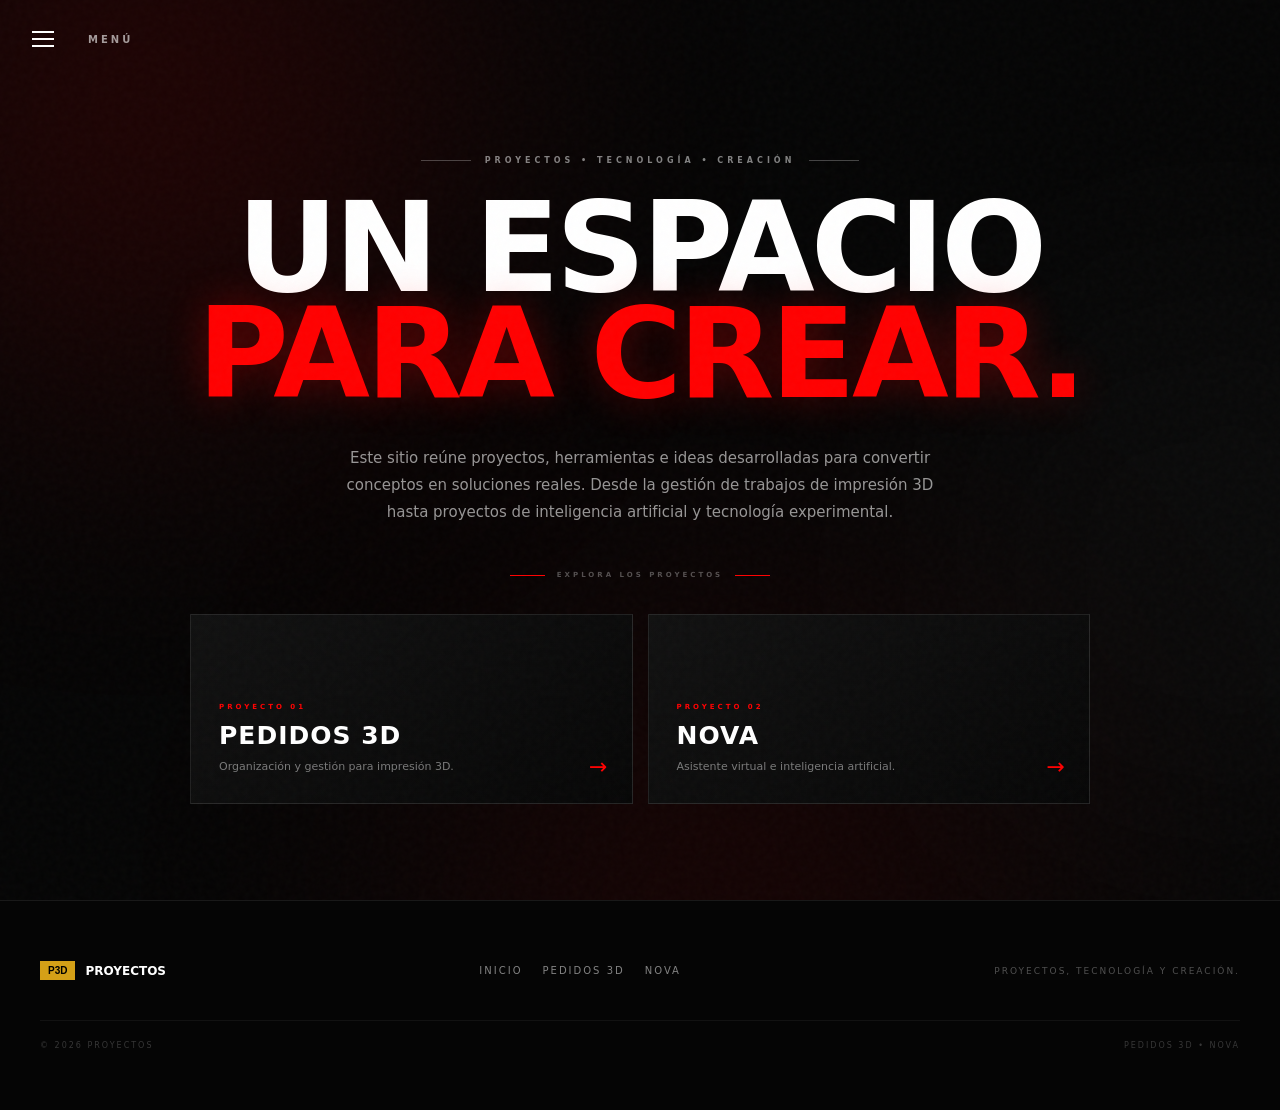
==== index2 - copia.html @ 9819e6e0 "Add files via upload" ====
<!DOCTYPE html>
<html lang="es">
<head>
  <meta charset="UTF-8">
  <meta name="viewport" content="width=device-width, initial-scale=1.0">

  <meta
    name="description"
    content="Un espacio dedicado a proyectos, herramientas y tecnología: Pedidos 3D y NOVA."
  >

  <meta name="theme-color" content="#080808">

  <title>PROYECTOS — Pedidos 3D &amp; NOVA</title>

  <link rel="stylesheet" href="./style.css?v=5">
  <link rel="icon" type="image/png" href="logo.png?v=2">
</head>

<body>

  <!-- =========================================================
       TEXTURA GENERAL
       ========================================================= -->

  <div class="noise" aria-hidden="true"></div>


  <!-- =========================================================
       NAVBAR / MENÚ GENERAL
       ========================================================= -->

  <header class="navbar">

    <button
      class="menu-toggle"
      id="menuToggle"
      type="button"
      aria-label="Abrir menú"
      aria-expanded="false"
      aria-controls="siteMenu"
    >
      <span></span>
      <span></span>
      <span></span>
    </button>

    <div class="menu-label" aria-hidden="true">
      MENÚ
    </div>


    <nav id="siteMenu" class="site-menu">

      <div class="menu-header">
        <span class="menu-kicker">
          NAVEGACIÓN
        </span>

        <span class="menu-title">
          MENÚ
        </span>
      </div>


      <div class="menu-links">

        <a
          href="#inicio"
          data-section="inicio"
          class="menu-link active"
        >
          <span class="menu-number">01</span>
          <span>INICIO</span>
        </a>


        <a
          href="#pedidos3d"
          data-section="pedidos3d"
          class="menu-link"
        >
          <span class="menu-number">02</span>
          <span>PEDIDOS 3D</span>
        </a>


        <a
          href="#nova"
          data-section="nova"
          class="menu-link"
        >
          <span class="menu-number">03</span>
          <span>NOVA</span>
        </a>

      </div>


      <div class="menu-footer">
        <span>
          PROYECTOS • TECNOLOGÍA • CREACIÓN
        </span>

        <span>
          2026
        </span>
      </div>

    </nav>

  </header>


  <!-- =========================================================
       CONTENIDO PRINCIPAL
       ========================================================= -->

  <main id="mainContent">


    <!-- =======================================================
         VISTA 01 — INICIO
         ======================================================= -->

    <section
      id="inicio"
      class="site-view home-view active-view"
      data-view="inicio"
    >

      <div
        class="home-light home-light-red"
        aria-hidden="true"
      ></div>

      <div
        class="home-light home-light-white"
        aria-hidden="true"
      ></div>

      <div
        class="home-light home-light-red-secondary"
        aria-hidden="true"
      ></div>


      <div class="home-container">

        <div class="home-eyebrow">

          <span class="home-line"></span>

          <span>
            PROYECTOS • TECNOLOGÍA • CREACIÓN
          </span>

          <span class="home-line"></span>

        </div>


        <h1 class="home-title">

          <span>
            UN ESPACIO
          </span>

          <span class="home-title-accent">
            PARA CREAR.
          </span>

        </h1>


        <p class="home-description">
          Este sitio reúne proyectos, herramientas e ideas
          desarrolladas para convertir conceptos en soluciones reales.
          Desde la gestión de trabajos de impresión 3D hasta proyectos
          de inteligencia artificial y tecnología experimental.
        </p>


        <div class="home-scroll-indicator">

          <span class="home-scroll-line"></span>

          <span>
            EXPLORA LOS PROYECTOS
          </span>

          <span class="home-scroll-line"></span>

        </div>


        <div class="welcome-projects">


          <!-- PEDIDOS 3D -->

          <a
            href="#pedidos3d"
            class="welcome-project-card"
            data-section="pedidos3d"
          >

            <div class="welcome-card-content">

              <span class="welcome-card-label">
                PROYECTO 01
              </span>

              <h2>
                PEDIDOS 3D
              </h2>

              <p>
                Organización y gestión para impresión 3D.
              </p>

            </div>

            <div class="welcome-card-arrow">
              →
            </div>

          </a>


          <!-- NOVA -->

          <a
            href="#nova"
            class="welcome-project-card"
            data-section="nova"
          >

            <div class="welcome-card-content">

              <span class="welcome-card-label">
                PROYECTO 02
              </span>

              <h2>
                NOVA
              </h2>

              <p>
                Asistente virtual e inteligencia artificial.
              </p>

            </div>

            <div class="welcome-card-arrow">
              →
            </div>

          </a>


        </div>

      </div>

    </section>



    <!-- =======================================================
         VISTA 02 — PEDIDOS 3D
         ======================================================= -->

    <section
      id="pedidos3d"
      class="site-view pedidos-view"
      data-view="pedidos3d"
    >


      <!-- NAVEGACIÓN LOCAL -->

      <div class="p3d-local-nav">

        <a
          href="#inicio"
          data-section="inicio"
          class="p3d-local-logo"
        >

          <div class="p3d-badge">
            P3D
          </div>

          <span>
            PEDIDOS 3D
          </span>

        </a>


        <nav class="p3d-local-links">

          <a href="#pedidos-inicio">
            INICIO
          </a>

          <a href="#pedidos-nosotros">
            SOBRE NOSOTROS
          </a>

          <a href="#pedidos-caracteristicas">
            CARACTERÍSTICAS
          </a>

          <a href="#pedidos-descarga">
            DESCARGA
          </a>

        </nav>


        <a
          href="#pedidos-descarga"
          class="p3d-local-download"
        >
          DESCARGAR
        </a>

      </div>



      <!-- =====================================================
           HERO PEDIDOS 3D
           ===================================================== -->

      <section
        class="hero pedidos-hero"
        id="pedidos-inicio"
      >

        <div class="hero-content">

          <div class="vintage-label">
            ✦ GESTIÓN • IMPRESIÓN 3D • 2026 ✦
          </div>


          <h1>

            <span>
              ORGANIZA.
            </span>

            <strong>
              PEDIDOS 3D
            </strong>

            <span>
              CONTROLA. CRECE.
            </span>

          </h1>


          <div class="divider">
            <span></span>
            ◆
            <span></span>
          </div>


          <p class="hero-subtitle">
            La herramienta creada para ayudar a negocios de impresión 3D
            a organizar sus pedidos, controlar sus trabajos y mejorar
            su eficiencia.
          </p>


          <div class="hero-buttons">

            <a
              href="#pedidos-descarga"
              class="download-btn"
            >

              <span class="download-icon">
                ↓
              </span>

              <span>
                <small>
                  SOFTWARE PARA IMPRESIÓN 3D
                </small>

                DESCARGA AQUÍ
              </span>

            </a>


            <a
              href="#pedidos-caracteristicas"
              class="secondary-btn"
            >
              CONOCER LA APP
            </a>

          </div>


          <div class="platform">
            DISPONIBLE PARA PC WINDOWS Y ANDROID
          </div>

        </div>


        <div class="hero-decoration">

          <div class="retro-card">

            <div class="card-top">
              EST. 2026
            </div>

            <div class="card-p3d">
              P3D
            </div>

            <div class="card-title">
              PEDIDOS<br>
              3D
            </div>

            <div class="card-bottom">
              ORGANIZE YOUR WORK
            </div>

          </div>

        </div>

      </section>


      <div class="ornament">
        <span></span>
        <div>✦</div>
        <span></span>
      </div>



      <!-- =====================================================
           SOBRE NOSOTROS
           ===================================================== -->

      <section
        class="about section"
        id="pedidos-nosotros"
      >

        <div class="section-heading">

          <span class="section-number">
            01
          </span>

          <div>

            <p class="eyebrow">
              SOBRE NOSOTROS
            </p>

            <h2>
              LA HERRAMIENTA QUE TU TRABAJO NECESITA
            </h2>

          </div>

        </div>


        <div class="about-grid">

          <div class="about-text">

            <p>
              Pedidos 3D nació para resolver un problema común
              en el sector de la fabricación aditiva: la falta
              de una herramienta sencilla, directa y enfocada
              en la gestión real de pedidos.
            </p>

            <p>
              Nuestra aplicación permite organizar tus pedidos
              en un solo lugar, ayudándote a mantener una visión
              clara de lo que tienes pendiente, lo que está en
              producción y lo que ya está listo.
            </p>


            <div class="quote">

              <span>
                “
              </span>

              TU NEGOCIO.<br>
              TU PRODUCCIÓN.<br>
              TU CONTROL.

            </div>

          </div>


          <div class="about-stamp">

            <div class="stamp-inner">

              <span>
                DISEÑADO PARA
              </span>

              <strong>
                P3D
              </strong>

              <small>
                IMPRESIÓN 3D
              </small>

              <span>
                2026
              </span>

            </div>

          </div>

        </div>

      </section>



      <!-- =====================================================
           CARACTERÍSTICAS
           ===================================================== -->

      <section
        class="features section"
        id="pedidos-caracteristicas"
      >

        <div class="section-heading centered">

          <span class="section-number">
            02
          </span>

          <div>

            <p class="eyebrow">
              TODO EN UN SOLO LUGAR
            </p>

            <h2>
              CARACTERÍSTICAS PRINCIPALES
            </h2>

          </div>

        </div>


        <div class="features-grid">


          <article class="feature-card">

            <div class="feature-number">
              01
            </div>

            <div class="feature-icon">
              📋
            </div>

            <h3>
              GESTIÓN DE PEDIDOS
            </h3>

            <p>
              Registra y organiza tus pedidos de impresión 3D
              para mantener toda la información importante
              en un solo lugar.
            </p>

          </article>


          <article class="feature-card featured">

            <div class="feature-number">
              02
            </div>

            <div class="feature-icon">
              ◆
            </div>

            <h3>
              CONTROL DE PRODUCCIÓN
            </h3>

            <p>
              Visualiza fácilmente qué pedidos están pendientes,
              en producción o listos para entregar.
            </p>

          </article>


          <article class="feature-card">

            <div class="feature-number">
              03
            </div>

            <div class="feature-icon">
              🧵
            </div>

            <h3>
              GESTIÓN DE MATERIALES
            </h3>

            <p>
              Registra materiales como PLA, PETG y ASA,
              además del color utilizado en cada pedido.
            </p>

          </article>


          <article class="feature-card">

            <div class="feature-number">
              04
            </div>

            <div class="feature-icon">
              $
            </div>

            <h3>
              CONTROL DE PRECIOS
            </h3>

            <p>
              Lleva un mejor control del valor de tus trabajos
              y de la información económica asociada a ellos.
            </p>

          </article>


          <article class="feature-card">

            <div class="feature-number">
              05
            </div>

            <div class="feature-icon">
              ⚙
            </div>

            <h3>
              CALCULADORA 3D
            </h3>

            <p>
              Calcula costes de impresión considerando materiales,
              tiempo, electricidad, desgaste y otros factores.
            </p>

          </article>


          <article class="feature-card">

            <div class="feature-number">
              06
            </div>

            <div class="feature-icon">
              📱
            </div>

            <h3>
              MULTIPLATAFORMA
            </h3>

            <p>
              Utiliza Pedidos 3D en tu ordenador o dispositivo
              móvil según las necesidades de tu taller.
            </p>

          </article>


        </div>

      </section>



      <!-- =====================================================
           DESCARGA
           ===================================================== -->

      <section
        class="download-section section"
        id="pedidos-descarga"
      >

        <div class="download-content">

          <div class="download-badge">
            ✦ DESCARGA ✦
          </div>

          <p class="eyebrow">
            OBTÉN LA APLICACIÓN
          </p>

          <h2>
            LISTO PARA ORGANIZAR
            <span>NUESTRA APP?</span>
          </h2>


          <div class="divider">
            <span></span>
            ◆
            <span></span>
          </div>


          <p class="download-description">
            Descargar Pedidos 3D es sencillo. Nuestra aplicación
            se distribuye mediante GitHub Releases, donde encontrarás
            las versiones disponibles.
          </p>


          <div class="download-steps">


            <div class="download-step">

              <div class="step-number">
                01
              </div>

              <div>

                <h3>
                  REVISA LOS REQUISITOS
                </h3>

                <p>
                  Asegúrate de contar con Windows 10/11
                  o Android 8.0+.
                </p>

              </div>

            </div>


            <div class="download-step">

              <div class="step-number">
                02
              </div>

              <div>

                <h3>
                  VE A GITHUB RELEASES
                </h3>

                <p>
                  Serás dirigido a la página oficial de versiones
                  de Pedidos 3D.
                </p>

              </div>

            </div>


            <div class="download-step">

              <div class="step-number">
                03
              </div>

              <div>

                <h3>
                  DESCARGA LA VERSIÓN
                </h3>

                <p>
                  Selecciona el archivo correspondiente
                  y comienza a utilizar Pedidos 3D.
                </p>

              </div>

            </div>


          </div>


          <a
            href="URL_GITHUB_RELEASES"
            class="big-download"
            target="_blank"
            rel="noopener noreferrer"
          >
            <span>↓</span>
            DESCARGAR PEDIDOS 3D
          </a>


          <div class="download-note">
            <span>✓</span>
            VERSIÓN MÁS RECIENTE DISPONIBLE EN GITHUB
          </div>


          <div
            class="platform-download-area"
            id="descarga"
          >

            <div class="platform-download-heading">

              <p class="eyebrow">
                DESCARGA DIRECTA
              </p>

              <h3>
                ELIGE TU PLATAFORMA
              </h3>

              <p>
                Descarga directamente la versión correspondiente
                a tu dispositivo.
              </p>

            </div>


            <div class="download-platforms">


              <!-- WINDOWS -->

              <article
                class="download-card recommended"
                id="card-windows"
                data-platform="windows"
              >

                <div class="recommended-badge">
                  RECOMENDADO
                </div>

                <div class="platform-icon">
                  PC
                </div>

                <h3>
                  PC WINDOWS
                </h3>

                <p class="platform-version">
                  Windows 10 / 11
                </p>

                <p class="platform-size">
                  64 bits
                </p>

                <a
                  href="https://github.com/HagChief13/Pedidos-3D/releases/download/v1.0pc/Pedidos.3D.Setup.exe"
                  class="download-platform-btn"
                  data-download="Windows"
                  download
                >
                  DESCARGAR PARA PC
                </a>

              </article>


              <!-- ANDROID -->

              <article
                class="download-card"
                id="card-android"
                data-platform="android"
              >

                <div class="recommended-badge">
                  ANDROID
                </div>

                <div class="platform-icon">
                  APK
                </div>

                <h3>
                  ANDROID
                </h3>

                <p class="platform-version">
                  Android 8.0+
                </p>

                <p class="platform-size">
                  APK
                </p>

                <a
                  href="https://github.com/HagChief13/Pedidos-3D/releases/download/v1.0pc/app-debug.apk"
                  class="download-platform-btn"
                  data-download="Android"
                  download
                >
                  DESCARGAR APK
                </a>

              </article>


            </div>


            <p class="download-help">
              ¿Problemas con la descarga?
              <span>Contáctanos</span>
            </p>


            <footer class="footer-min">

              <p>
                © 2026 NOVA - Todos los derechos reservados
              </p>

              <p>
                Desarrollado por [tu nombre] |
                Pedidos 3D &amp; NOVA
              </p>

            </footer>

          </div>

        </div>

      </section>

    </section>



    <!-- =======================================================
         VISTA 03 — NOVA
         ======================================================= -->

    <section
      id="nova"
      class="site-view nova-view"
      data-view="nova"
    >


      <!-- LUCES AMBIENTALES -->

      <div
        class="nova-light nova-light-red"
        aria-hidden="true"
      ></div>

      <div
        class="nova-light nova-light-white"
        aria-hidden="true"
      ></div>


      <div class="nova-container">


        <!-- ===================================================
             CABECERA NOVA
             =================================================== -->

        <div class="nova-eyebrow">

          <span>
            PROYECTO 03
          </span>

          <span class="nova-status">
            EN DESARROLLO
          </span>

        </div>


        <!-- ===================================================
             PRESENTACIÓN SUPERIOR
             =================================================== -->

        <div class="nova-content">


          <!-- LOGO -->

          <div class="nova-logo-area">

            <div class="nova-symbol">
              N
            </div>

          </div>


          <!-- TEXTO -->

          <div class="nova-text">

            <span class="eyebrow">
              ASISTENTE VIRTUAL
            </span>


            <h1>
              NOVA
            </h1>


            <h2>
              UNA NUEVA FORMA<br>
              DE INTERACTUAR.
            </h2>


            <p>
              NOVA es un proyecto de asistente virtual en desarrollo,
              creado para combinar inteligencia artificial, voz,
              visión y una interfaz propia.
            </p>


            <p>
              La idea es construir un sistema capaz de comprender
              el entorno, interactuar mediante voz, recordar
              información y convertirse en una herramienta personal.
            </p>


            <!-- CARACTERÍSTICAS SUPERIORES -->

            <div class="nova-features">


              <div class="nova-feature">

                <span>
                  01
                </span>

                <strong>
                  VOZ Y VISIÓN
                </strong>

              </div>


              <div class="nova-feature">

                <span>
                  02
                </span>

                <strong>
                  INTEGRACIÓN
                </strong>

              </div>


              <div class="nova-feature">

                <span>
                  03
                </span>

                <strong>
                  MEMORIA
                </strong>

              </div>


              <div class="nova-feature">

                <span>
                  04
                </span>

                <strong>
                  CONTROL
                </strong>

              </div>


            </div>


            <div class="nova-coming-soon">

              ESTADO DE DESARROLLO:

              <strong>
                PRÓXIMAMENTE
              </strong>

            </div>

          </div>

        </div>



        <!-- ===================================================
             TRANSICIÓN HACIA EL SUBSUELO
             =================================================== -->

        <div class="nova-descent">

          <div class="nova-descent-line"></div>

          <span>
            DESCENDIENDO AL NÚCLEO
          </span>

          <div class="nova-descent-line"></div>

        </div>



        <!-- ===================================================
             RECORRIDO DE DESARROLLO
             =================================================== -->
             <div class="nova-journey-intro">
    <span class="nova-journey-line"></span>

  

    <span class="nova-journey-line"></span>
</div>

        <section class="nova-roadmap">


          <!-- CABECERA DEL RECORRIDO -->

          <div class="nova-roadmap-header">


            <div>

              <span class="nova-roadmap-kicker">
                NOVA DEVELOPMENT PATH
              </span>

              <h3>
                EL CAMINO DE NOVA
              </h3>

              <p>
                Cada módulo representa una parte del sistema.
                Los componentes activos muestran el estado
                actual del desarrollo.
              </p>

            </div>


            <!-- PROGRESO -->

            <div class="nova-roadmap-progress">

              <span>
                PROGRESO
              </span>

              <strong>
                <b>03</b> / 09
              </strong>

              <div class="nova-progress-track">

                <div
                  class="nova-progress-fill"
                  style="width: 33.333%;"
                ></div>

              </div>

            </div>

          </div>



          <!-- =================================================
               MINA / TÚNEL
               ================================================= -->

          <div class="nova-mine">


            <!-- TÚNEL -->

            <div class="nova-tunnel-glow"></div>

            <div class="nova-tunnel-core"></div>



            <!-- =================================================
                 MINERALES
                 ================================================= -->

            <span
              class="nova-crystal crystal-1"
              aria-hidden="true"
            ></span>

            <span
              class="nova-crystal crystal-2"
              aria-hidden="true"
            ></span>

            <span
              class="nova-crystal crystal-3"
              aria-hidden="true"
            ></span>

            <span
              class="nova-crystal crystal-4"
              aria-hidden="true"
            ></span>

            <span
              class="nova-crystal crystal-5"
              aria-hidden="true"
            ></span>

            <span
              class="nova-crystal crystal-6"
              aria-hidden="true"
            ></span>

            <span
              class="nova-crystal crystal-7"
              aria-hidden="true"
            ></span>

            <span
              class="nova-crystal crystal-8"
              aria-hidden="true"
            ></span>



            <!-- ROCAS -->

            <span
              class="nova-rock rock-1"
              aria-hidden="true"
            ></span>

            <span
              class="nova-rock rock-2"
              aria-hidden="true"
            ></span>

            <span
              class="nova-rock rock-3"
              aria-hidden="true"
            ></span>

            <span
              class="nova-rock rock-4"
              aria-hidden="true"
            ></span>



            <!-- =================================================
                 01 — VOZ
                 ================================================= -->

            <article class="nova-roadmap-item ready right">

              <div class="nova-roadmap-card">

                <div class="nova-roadmap-number">
                  01
                </div>


                <div class="nova-roadmap-info">

                  <span class="nova-roadmap-status ready-status">
                    ● LISTO
                  </span>

                  <h4>
                    VOZ
                  </h4>

                  <p>
                    Sistema de interacción mediante voz para
                    recibir instrucciones y responder de forma natural.
                  </p>

                </div>

              </div>


              <div class="nova-node">
                <span></span>
              </div>

            </article>



            <!-- =================================================
                 02 — VISIÓN
                 ================================================= -->

            <article class="nova-roadmap-item ready left">

              <div class="nova-roadmap-card">

                <div class="nova-roadmap-number">
                  02
                </div>


                <div class="nova-roadmap-info">

                  <span class="nova-roadmap-status ready-status">
                    ● LISTO
                  </span>

                  <h4>
                    VISIÓN
                  </h4>

                  <p>
                    Uso de cámara para observar el entorno,
                    identificar objetos y obtener información
                    sobre lo que NOVA está viendo.
                  </p>

                </div>

              </div>


              <div class="nova-node">
                <span></span>
              </div>

            </article>



            <!-- =================================================
                 03 — BÚSQUEDA WEB
                 ================================================= -->

            <article class="nova-roadmap-item ready right">

              <div class="nova-roadmap-card">

                <div class="nova-roadmap-number">
                  03
                </div>


                <div class="nova-roadmap-info">

                  <span class="nova-roadmap-status ready-status">
                    ● LISTO
                  </span>

                  <h4>
                    BÚSQUEDA WEB
                  </h4>

                  <p>
                    Capacidad de consultar información actualizada
                    mediante búsqueda web y utilizarla como contexto.
                  </p>

                </div>

              </div>


              <div class="nova-node">
                <span></span>
              </div>

            </article>



            <!-- =================================================
                 04 — MEMORIA
                 ================================================= -->

            <article class="nova-roadmap-item locked left">

              <div class="nova-roadmap-card">

                <div class="nova-roadmap-number">
                  04
                </div>


                <div class="nova-roadmap-info">

                  <span class="nova-roadmap-status locked-status">
                    ● ?
                  </span>

                  <h4>
                    MEMORIA
                  </h4>

                  <p>
                    Sistema para conservar información, contexto
                    y datos relevantes entre diferentes interacciones.
                  </p>

                </div>

              </div>


              <div class="nova-node">
                <span></span>
              </div>

            </article>



            <!-- =================================================
                 05 — PERSONALIDAD
                 ================================================= -->

            <article class="nova-roadmap-item locked right">

              <div class="nova-roadmap-card">

                <div class="nova-roadmap-number">
                  05
                </div>


                <div class="nova-roadmap-info">

                  <span class="nova-roadmap-status locked-status">
                    ● ?
                  </span>

                  <h4>
                    PERSONALIDAD
                  </h4>

                  <p>
                    Definición del comportamiento, identidad y forma
                    de interacción característica de NOVA.
                  </p>

                </div>

              </div>


              <div class="nova-node">
                <span></span>
              </div>

            </article>



            <!-- =================================================
                 06 — CONTROL
                 ================================================= -->

            <article class="nova-roadmap-item locked left">

              <div class="nova-roadmap-card">

                <div class="nova-roadmap-number">
                  06
                </div>


                <div class="nova-roadmap-info">

                  <span class="nova-roadmap-status locked-status">
                    ● ?
                  </span>

                  <h4>
                    CONTROL
                  </h4>

                  <p>
                    Capacidad futura para interactuar con aplicaciones,
                    dispositivos y diferentes funciones del ordenador.
                  </p>

                </div>

              </div>


              <div class="nova-node">
                <span></span>
              </div>

            </article>



            <!-- =================================================
                 07 — INTEGRACIÓN
                 ================================================= -->

            <article class="nova-roadmap-item locked right">

              <div class="nova-roadmap-card">

                <div class="nova-roadmap-number">
                  07
                </div>


                <div class="nova-roadmap-info">

                  <span class="nova-roadmap-status locked-status">
                    ● ?
                  </span>

                  <h4>
                    INTEGRACIÓN
                  </h4>

                  <p>
                    Integración de voz, visión, memoria y herramientas
                    dentro de un único sistema.
                  </p>

                </div>

              </div>


              <div class="nova-node">
                <span></span>
              </div>

            </article>



            <!-- =================================================
                 08 — INTERFAZ
                 ================================================= -->

            <article class="nova-roadmap-item locked left">

              <div class="nova-roadmap-card">

                <div class="nova-roadmap-number">
                  08
                </div>


                <div class="nova-roadmap-info">

                  <span class="nova-roadmap-status locked-status">
                    ● ?
                  </span>

                  <h4>
                    INTERFAZ
                  </h4>

                  <p>
                    Evolución de la interfaz visual para convertir
                    a NOVA en una experiencia más completa e interactiva.
                  </p>

                </div>

              </div>


              <div class="nova-node">
                <span></span>
              </div>

            </article>



            <!-- =================================================
                 09 — NOVA CORE
                 ================================================= -->

            <article class="nova-roadmap-item locked right final-node">

              <div class="nova-roadmap-card">

                <div class="nova-roadmap-number">
                  09
                </div>


                <div class="nova-roadmap-info">

                  <span class="nova-roadmap-status locked-status">
                    ● ?
                  </span>

                  <h4>
                    NOVA CORE
                  </h4>

                  <p>
                    El punto donde todas las capacidades convergen
                    para formar el sistema completo de NOVA.
                  </p>

                </div>

              </div>


              <div class="nova-node">
                <span></span>
              </div>

            </article>



            <!-- =================================================
                 NÚCLEO FINAL
                 ================================================= -->

            <div class="nova-core">

              <div class="nova-core-ring ring-1"></div>

              <div class="nova-core-ring ring-2"></div>

              <div class="nova-core-ring ring-3"></div>


              <div class="nova-core-center">
                N
              </div>


              <span class="nova-core-label">
                NOVA CORE
              </span>

            </div>


          </div>



          <!-- =================================================
               PIE DEL RECORRIDO
               ================================================= -->

          <div class="nova-roadmap-footer">

            <span>
              03 DE 09 SISTEMAS ACTIVOS
            </span>

            <span>
              SISTEMA EN DESARROLLO
            </span>

          </div>


        </section>

      </div>

    </section>

  </main>



  <!-- =========================================================
       FOOTER PRINCIPAL
       ========================================================= -->

  <footer class="site-footer">

    <div class="footer-container">


      <div class="footer-brand">

        <div class="footer-logo">

          <span class="p3d-badge">
            P3D
          </span>

          <span>
            PROYECTOS
          </span>

        </div>


        <nav class="footer-nav">

          <a
            href="#inicio"
            data-section="inicio"
          >
            INICIO
          </a>

          <a
            href="#pedidos3d"
            data-section="pedidos3d"
          >
            PEDIDOS 3D
          </a>

          <a
            href="#nova"
            data-section="nova"
          >
            NOVA
          </a>

        </nav>


        <div class="footer-description">
          PROYECTOS, TECNOLOGÍA Y CREACIÓN.
        </div>

      </div>


      <div class="footer-bottom">

        <span>
          © 2026 PROYECTOS
        </span>

        <span>
          PEDIDOS 3D • NOVA
        </span>

      </div>


    </div>

  </footer>



  <!-- =========================================================
       JAVASCRIPT GENERAL
       ========================================================= -->

  <script src="./script.js?v=3"></script>

</body>
</html>
---- style.css ----
/* =========================================================
   VARIABLES Y BASE
   ========================================================= */

:root {
  --site-red: #ff0000;
  --black: #0a0a0a;
  --black-card: #141414;
  --cream: #f4efe6;
  --yellow: #d4a017;
  --yellow-light: #e0b028;
  --brown: #4a3625;
  --brown-dark: #2a1f15;
  --max-width: 1200px;

  /* NOVA */
  --nova-red: #ff1010;
  --nova-red-dark: #780000;
  --nova-green: #00ff66;
  --nova-white: #f2f2f2;
  --nova-rock: #171717;
  --nova-rock-light: #242424;
  --nova-cave: #050505;
}

* {
  margin: 0;
  padding: 0;
  box-sizing: border-box;
}

html,
body {
  width: 100%;
  min-height: 100%;
  background: var(--black);
  color: #fff;
  font-family:
    system-ui,
    -apple-system,
    BlinkMacSystemFont,
    "Segoe UI",
    Roboto,
    sans-serif;
  overflow-x: hidden;
}

html {
  scroll-behavior: smooth;
}


/* =========================================================
   TEXTURA NOISE
   ========================================================= */

.noise {
  position: fixed;
  inset: 0;
  pointer-events: none;
  z-index: 9999;
  opacity: 0.055;

  background-image:
    url("data:image/svg+xml,%3Csvg viewBox='0 0 180 180' xmlns='http://www.w3.org/2000/svg'%3E%3Cfilter id='n'%3E%3CfeTurbulence type='fractalNoise' baseFrequency='.85' numOctaves='4' stitchTiles='stitch'/%3E%3C/filter%3E%3Crect width='100%25' height='100%25' filter='url(%23n)' opacity='.5'/%3E%3C/svg%3E");
}


/* =========================================================
   NAVBAR Y MENÚ HAMBURGUESA
   ========================================================= */

.navbar {
  position: fixed;
  top: 0;
  left: 0;

  width: 100%;
  height: 78px;

  display: flex;
  align-items: center;

  padding: 0 32px;

  z-index: 10000;
  pointer-events: none;

  transition:
    background 0.3s ease,
    border-color 0.3s ease;
}

.navbar.scrolled {
  background: rgba(5, 5, 5, 0.75);

  backdrop-filter: blur(12px);

  border-bottom:
    1px solid rgba(255, 255, 255, 0.06);
}

.menu-toggle {
  display: flex;
  flex-direction: column;
  justify-content: center;

  gap: 5px;

  width: 44px;
  height: 44px;

  background: transparent;
  border: none;

  cursor: pointer;
  pointer-events: auto;

  z-index: 10002;
}

.menu-toggle span {
  width: 22px;
  height: 2px;

  background: #fff;

  transition:
    transform 0.3s ease,
    opacity 0.3s ease;
}

.menu-toggle.menu-open span:nth-child(1) {
  transform:
    translateY(7px)
    rotate(45deg);
}

.menu-toggle.menu-open span:nth-child(2) {
  opacity: 0;
}

.menu-toggle.menu-open span:nth-child(3) {
  transform:
    translateY(-7px)
    rotate(-45deg);
}

.menu-label {
  margin-left: 12px;

  color: rgba(255, 255, 255, 0.6);

  font-size: 10px;
  font-weight: 800;

  letter-spacing: 3px;

  pointer-events: auto;
}

.site-menu {
  position: fixed;

  top: 0;
  left: 0;

  width: 380px;
  height: 100vh;

  background: #0d0d0d;

  border-right:
    1px solid rgba(255, 255, 255, 0.08);

  padding: 120px 40px 40px;

  display: flex;
  flex-direction: column;

  transform: translateX(-100%);

  visibility: hidden;
  opacity: 0;

  z-index: 10001;

  transition:
    transform 0.4s cubic-bezier(0.16, 1, 0.3, 1),
    opacity 0.3s ease,
    visibility 0.3s;
}

.site-menu.menu-open {
  transform: translateX(0);

  visibility: visible;
  opacity: 1;

  pointer-events: auto;
}

.menu-header {
  display: flex;
  flex-direction: column;

  gap: 8px;

  margin-bottom: 45px;
  padding-bottom: 25px;

  border-bottom:
    1px solid rgba(255, 255, 255, 0.1);
}

.menu-kicker {
  color: var(--site-red);

  font-size: 8px;
  font-weight: 900;

  letter-spacing: 3px;
}

.menu-title {
  color: #fff;

  font-size: 30px;
  font-weight: 900;

  letter-spacing: 2px;
}

.menu-links {
  display: flex;
  flex-direction: column;

  gap: 8px;
}

.menu-link {
  display: flex;
  align-items: center;

  gap: 18px;

  padding: 17px 14px;

  color: rgba(255, 255, 255, 0.55);

  text-decoration: none;

  font-size: 11px;
  font-weight: 900;

  letter-spacing: 2px;

  border-left:
    2px solid transparent;

  transition: all 0.2s ease;
}

.menu-link:hover,
.menu-link.active {
  color: #fff;

  background:
    rgba(255, 255, 255, 0.04);

  border-left-color:
    var(--site-red);

  padding-left: 20px;
}

.menu-number {
  color: var(--site-red);

  font-size: 8px;

  letter-spacing: 1px;
}

.menu-footer {
  margin-top: auto;

  padding-top: 25px;

  border-top:
    1px solid rgba(255, 255, 255, 0.08);

  display: flex;

  justify-content: space-between;

  color: rgba(255, 255, 255, 0.25);

  font-size: 7px;
  font-weight: bold;

  letter-spacing: 1.5px;
}


/* =========================================================
   VISTAS Y VISTA 01 — INICIO
   ========================================================= */

.site-view {
  display: none;

  min-height: 100vh;

  position: relative;
}

.site-view.active-view {
  display: block;
}

.home-view {
  background: #050505;

  overflow: hidden;
}

.home-light {
  position: absolute;

  width: 600px;
  height: 600px;

  border-radius: 50%;

  filter: blur(140px);

  pointer-events: none;
}

.home-light-red {
  top: -200px;
  left: -150px;

  background:
    rgba(255, 0, 0, 0.12);
}

.home-light-white {
  top: 30%;
  right: -250px;

  background:
    rgba(255, 255, 255, 0.03);
}

.home-light-red-secondary {
  bottom: -300px;
  right: 20%;

  background:
    rgba(255, 0, 0, 0.08);
}

.home-container {
  position: relative;

  z-index: 3;

  width: min(1180px, 90%);

  min-height: 100vh;

  margin: auto;

  padding: 150px 0 90px;

  display: flex;
  flex-direction: column;

  justify-content: center;
}

.home-eyebrow {
  display: flex;

  align-items: center;
  justify-content: center;

  gap: 14px;

  margin-bottom: 30px;

  color:
    rgba(255, 255, 255, 0.5);

  font-size: 8px;
  font-weight: 800;

  letter-spacing: 4px;
}

.home-line {
  width: 50px;
  height: 1px;

  background:
    rgba(255, 255, 255, 0.25);
}

.home-title {
  display: flex;
  flex-direction: column;

  margin: 0 auto;

  color: #fff;

  font-size:
    clamp(55px, 10vw, 125px);

  line-height: 0.85;

  letter-spacing: -4px;

  font-weight: 900;

  text-align: center;
}

.home-title-accent {
  color: var(--site-red);

  text-shadow:
    0 0 40px rgba(255, 0, 0, 0.3);
}

.home-description {
  max-width: 620px;

  margin: 38px auto 0;

  color:
    rgba(255, 255, 255, 0.58);

  font-size: 15px;

  line-height: 1.8;

  text-align: center;
}

.home-scroll-indicator {
  display: flex;

  align-items: center;
  justify-content: center;

  gap: 12px;

  margin: 45px 0 35px;

  color:
    rgba(255, 255, 255, 0.3);

  font-size: 7px;
  font-weight: bold;

  letter-spacing: 3px;
}

.home-scroll-line {
  width: 35px;
  height: 1px;

  background:
    var(--site-red);
}

.welcome-projects {
  width: min(900px, 100%);

  margin: 0 auto;

  display: grid;

  grid-template-columns:
    repeat(2, minmax(0, 1fr));

  gap: 15px;
}

.welcome-project-card {
  position: relative;

  min-height: 190px;

  padding: 28px;

  display: flex;

  align-items: flex-end;

  text-decoration: none;

  overflow: hidden;

  border:
    1px solid rgba(255, 255, 255, 0.1);

  background:
    linear-gradient(
      145deg,
      #111,
      #070707
    );

  transition:
    transform 0.3s ease,
    border-color 0.3s ease,
    box-shadow 0.3s ease;
}

.welcome-project-card:hover {
  transform: translateY(-4px);

  border-color:
    var(--site-red);

  box-shadow:
    0 10px 30px rgba(255, 0, 0, 0.15);
}

.welcome-card-label {
  color:
    var(--site-red);

  font-size: 7px;
  font-weight: bold;

  letter-spacing: 3px;
}

.welcome-card-content h2 {
  margin: 8px 0;

  color: #fff;

  font-size: 25px;

  letter-spacing: 1px;
}

.welcome-card-content p {
  max-width: 270px;

  color:
    rgba(255, 255, 255, 0.45);

  font-size: 11px;

  line-height: 1.6;
}

.welcome-card-arrow {
  position: absolute;

  right: 24px;
  bottom: 24px;

  color:
    var(--site-red);

  font-size: 22px;

  transition:
    transform 0.25s ease;
}

.welcome-project-card:hover .welcome-card-arrow {
  transform: translateX(5px);
}


/* =========================================================
   VISTA 02 — PEDIDOS 3D
   ========================================================= */

.pedidos-view {
  background:
    var(--black);

  color:
    var(--cream);

  font-family:
    Georgia,
    "Times New Roman",
    serif;
}

.p3d-local-nav {
  display: flex;

  align-items: center;
  justify-content: space-between;

  padding: 20px 40px;

  border-bottom:
    1px solid rgba(212, 160, 23, 0.2);

  background:
    rgba(10, 10, 10, 0.9);
}

.p3d-local-logo {
  display: flex;

  align-items: center;

  gap: 12px;

  text-decoration: none;

  color:
    var(--cream);
}

.p3d-badge {
  padding: 4px 8px;

  background:
    var(--yellow);

  color: #000;

  font-family:
    Arial,
    sans-serif;

  font-size: 10px;
  font-weight: 900;
}

.p3d-local-links {
  display: flex;

  gap: 25px;
}

.p3d-local-links a {
  color:
    var(--cream);

  text-decoration: none;

  font-family:
    Arial,
    sans-serif;

  font-size: 10px;

  letter-spacing: 2px;
}

.p3d-local-links a:hover {
  color:
    var(--yellow);
}

.p3d-local-download {
  padding: 10px 18px;

  border:
    1px solid var(--yellow);

  color:
    var(--yellow);

  text-decoration: none;

  font-family:
    Arial,
    sans-serif;

  font-size: 10px;
  font-weight: bold;

  letter-spacing: 2px;

  transition:
    all 0.2s ease;
}

.p3d-local-download:hover {
  background:
    var(--yellow);

  color: #000;
}

.pedidos-hero {
  padding: 120px 40px;

  display: grid;

  grid-template-columns:
    minmax(0, 1fr)
    300px;

  gap: 60px;

  align-items: center;

  max-width:
    var(--max-width);

  margin: 0 auto;
}

.vintage-label {
  display: inline-block;

  margin-bottom: 25px;

  padding: 8px 15px;

  border:
    1px solid rgba(214, 168, 47, 0.4);

  color:
    var(--yellow);

  font-family:
    Arial,
    sans-serif;

  font-size: 8px;
  font-weight: bold;

  letter-spacing: 3px;
}

.pedidos-hero h1 {
  display: flex;
  flex-direction: column;

  color:
    var(--cream);

  font-size:
    clamp(45px, 8vw, 92px);

  line-height: 0.95;

  letter-spacing: 2px;
}

.pedidos-hero h1 strong {
  color:
    var(--yellow);

  font-size: 0.78em;

  text-shadow:
    5px 5px 0 var(--brown-dark);
}

.divider {
  display: flex;

  align-items: center;

  gap: 15px;

  margin: 25px 0;

  color:
    var(--yellow);
}

.divider span {
  flex: 1;

  height: 1px;

  background:
    rgba(212, 160, 23, 0.3);
}

.hero-subtitle {
  max-width: 580px;

  color:
    #a8946e;

  font-size: 16px;

  line-height: 1.7;

  margin-bottom: 35px;
}

.hero-buttons {
  display: flex;

  gap: 15px;

  align-items: center;
}

.download-btn {
  display: flex;

  align-items: center;

  gap: 15px;

  padding: 16px 28px;

  background:
    var(--yellow);

  color: #000;

  text-decoration: none;

  transition:
    all 0.25s ease;
}

.download-btn:hover {
  background:
    var(--yellow-light);

  transform:
    translateY(-3px);
}

.download-icon {
  font-size: 24px;
}

.download-btn small {
  display: block;

  font-family:
    Arial,
    sans-serif;

  font-size: 7px;

  letter-spacing: 1.5px;
}

.download-btn span:last-child {
  font-family:
    Arial,
    sans-serif;

  font-size: 12px;

  font-weight: 900;
}

.secondary-btn {
  padding: 17px 24px;

  color:
    var(--cream);

  border:
    1px solid var(--brown);

  text-decoration: none;

  font-family:
    Arial,
    sans-serif;

  font-size: 9px;

  font-weight: bold;

  letter-spacing: 2px;

  transition:
    all 0.2s ease;
}

.secondary-btn:hover {
  border-color:
    var(--yellow);

  color:
    var(--yellow);
}

.platform {
  margin-top: 25px;

  color:
    #83765d;

  font-family:
    Arial,
    sans-serif;

  font-size: 9px;

  letter-spacing: 1.5px;
}

.retro-card {
  border:
    2px solid var(--yellow);

  padding: 30px;

  text-align: center;

  background:
    var(--black-card);

  box-shadow:
    10px 10px 0 var(--brown-dark);
}

.card-p3d {
  font-size: 40px;

  font-weight: 900;

  color:
    var(--yellow);

  margin: 15px 0;
}

.card-title {
  font-size: 20px;

  color:
    var(--cream);

  letter-spacing: 3px;
}

.ornament {
  display: flex;

  align-items: center;

  gap: 20px;

  max-width:
    var(--max-width);

  margin: 0 auto 60px;

  color:
    var(--yellow);
}

.ornament span {
  flex: 1;

  height: 1px;

  background:
    rgba(212, 160, 23, 0.3);
}


/* =========================================================
   SECCIONES COMUNES PEDIDOS 3D
   ========================================================= */

.section {
  max-width:
    var(--max-width);

  margin: 0 auto;

  padding: 100px 40px;
}

.section-heading {
  display: flex;

  gap: 25px;

  margin-bottom: 70px;
}

.section-heading.centered {
  justify-content: center;

  text-align: center;
}

.section-number {
  color:
    var(--yellow);

  font-family:
    Arial,
    sans-serif;

  font-size: 10px;

  letter-spacing: 2px;
}

.eyebrow {
  color:
    var(--yellow);

  font-family:
    Arial,
    sans-serif;

  font-size: 8px;

  font-weight: bold;

  letter-spacing: 3px;

  margin-bottom: 9px;
}

.section-heading h2 {
  color:
    var(--cream);

  font-size:
    clamp(30px, 5vw, 50px);

  letter-spacing: 2px;
}

.about-grid {
  display: grid;

  grid-template-columns:
    minmax(0, 1fr)
    300px;

  gap: 80px;

  align-items: center;
}

.about-text p {
  color:
    #a8946e;

  font-size: 15px;

  line-height: 1.8;

  margin-bottom: 20px;
}

.quote {
  margin-top: 30px;

  font-size: 22px;

  color:
    var(--yellow);

  line-height: 1.3;
}

.about-stamp {
  width: 250px;
  height: 250px;

  border:
    2px solid var(--yellow);

  border-radius: 50%;

  display: flex;

  align-items: center;
  justify-content: center;

  transform:
    rotate(-8deg);

  margin: auto;
}

.stamp-inner {
  width: 200px;
  height: 200px;

  border:
    1px solid var(--yellow);

  border-radius: 50%;

  display: flex;
  flex-direction: column;

  align-items: center;
  justify-content: center;

  color:
    var(--yellow);

  text-align: center;
}

.stamp-inner strong {
  font-size: 45px;

  font-family:
    Arial,
    sans-serif;

  margin: 4px 0;
}

.features-grid {
  display: grid;

  grid-template-columns:
    repeat(3, minmax(0, 1fr));

  gap: 20px;
}

.feature-card {
  padding: 30px;

  border:
    1px solid rgba(214, 168, 47, 0.18);

  background:
    var(--black-card);

  transition:
    all 0.25s ease;
}

.feature-card:hover {
  border-color:
    var(--yellow);

  transform:
    translateY(-5px);
}

.feature-card.featured {
  border-color:
    rgba(214, 168, 47, 0.45);

  background:
    linear-gradient(
      145deg,
      #292117,
      #1a1511
    );
}

.feature-number {
  color:
    #6f5d3f;

  font-family:
    Arial,
    sans-serif;

  font-size: 9px;
}

.feature-icon {
  font-size: 30px;

  color:
    var(--yellow);

  margin: 20px 0 15px;
}

.feature-card h3 {
  color:
    var(--cream);

  font-family:
    Arial,
    sans-serif;

  font-size: 11px;

  letter-spacing: 1.5px;

  margin-bottom: 12px;
}

.feature-card p {
  color:
    #a8946e;

  font-size: 13px;

  line-height: 1.7;
}


/* =========================================================
   DESCARGA
   ========================================================= */

.download-content {
  text-align: center;

  max-width: 900px;

  margin: 0 auto;
}

.download-badge {
  display: inline-block;

  padding: 8px 15px;

  border:
    1px solid var(--yellow);

  color:
    var(--yellow);

  font-family:
    Arial,
    sans-serif;

  font-size: 8px;

  font-weight: bold;

  letter-spacing: 3px;

  margin-bottom: 25px;
}

.download-content h2 {
  font-size:
    clamp(40px, 7vw, 70px);

  color: #fff;

  line-height: 0.95;
}

.download-content h2 span {
  display: block;

  color:
    var(--yellow);
}

.download-description {
  color:
    #999;

  font-size: 15px;

  line-height: 1.8;

  margin: 30px auto 45px;

  max-width: 650px;
}

.download-steps {
  display: grid;

  grid-template-columns:
    repeat(3, 1fr);

  gap: 16px;

  margin-bottom: 45px;

  text-align: left;
}

.download-step {
  padding: 25px;

  background:
    #1e1e1e;

  border:
    1px solid rgba(212, 160, 23, 0.35);

  border-radius: 12px;

  display: flex;

  gap: 15px;
}

.step-number {
  color:
    var(--yellow);

  font-family:
    Arial,
    sans-serif;

  font-size: 12px;

  font-weight: 900;
}

.download-step h3 {
  color: #fff;

  font-family:
    Arial,
    sans-serif;

  font-size: 10px;

  letter-spacing: 1.2px;

  margin-bottom: 8px;
}

.download-step p {
  color:
    #888;

  font-family:
    Arial,
    sans-serif;

  font-size: 12px;

  line-height: 1.6;
}

.big-download {
  display: inline-flex;

  align-items: center;

  gap: 14px;

  padding: 18px 32px;

  background:
    var(--yellow);

  color:
    #0a0a0a;

  text-decoration: none;

  font-family:
    Arial,
    sans-serif;

  font-size: 11px;

  font-weight: 900;

  letter-spacing: 1.5px;

  transition:
    all 0.25s ease;
}

.big-download:hover {
  background:
    #fff;

  transform:
    translateY(-3px);
}

.download-note {
  margin-top: 15px;

  color:
    #777;

  font-family:
    Arial,
    sans-serif;

  font-size: 10px;
}

.download-note span {
  color:
    var(--yellow);

  margin-right: 5px;
}

.platform-download-area {
  margin-top: 80px;

  padding-top: 60px;

  border-top:
    1px solid rgba(212, 160, 23, 0.18);

  scroll-margin-top: 80px;
}

.platform-download-heading h3 {
  color: #fff;

  font-family:
    Arial,
    sans-serif;

  font-size: 22px;

  margin: 10px 0;
}

.platform-download-heading p {
  color:
    #777;

  font-family:
    Arial,
    sans-serif;

  font-size: 12px;
}

.download-platforms {
  display: grid;

  grid-template-columns:
    repeat(2, minmax(0, 1fr));

  gap: 24px;

  max-width: 800px;

  margin: 40px auto 0;
}

.download-card {
  position: relative;

  padding: 40px 30px;

  background:
    #1e1e1e;

  border:
    1px solid var(--yellow);

  border-radius: 12px;

  display: flex;
  flex-direction: column;

  align-items: center;
}

.recommended-badge {
  position: absolute;

  top: -12px;

  background:
    var(--yellow);

  color:
    #0a0a0a;

  font-family:
    Arial,
    sans-serif;

  font-size: 8px;

  font-weight: 900;

  padding: 5px 14px;

  border-radius: 20px;
}

.platform-icon {
  font-size: 24px;

  color:
    var(--yellow);

  margin-bottom: 15px;

  font-family:
    Arial,
    sans-serif;

  font-weight: bold;
}

.download-card h3 {
  color: #fff;

  font-family:
    Arial,
    sans-serif;

  font-size: 18px;
}

.platform-version {
  color:
    #888;

  font-family:
    Arial,
    sans-serif;

  font-size: 12px;

  margin: 8px 0 4px;
}

.platform-size {
  color:
    #555;

  font-family:
    Arial,
    sans-serif;

  font-size: 10px;

  margin-bottom: 25px;
}

.download-platform-btn {
  padding: 12px 24px;

  background:
    var(--yellow);

  color:
    #0a0a0a;

  text-decoration: none;

  font-family:
    Arial,
    sans-serif;

  font-size: 10px;

  font-weight: 900;

  border-radius: 6px;

  transition:
    all 0.2s ease;
}

.download-platform-btn:hover {
  background:
    #fff;

  transform:
    translateY(-2px);
}

.download-help {
  margin-top: 30px;

  color:
    #777;

  font-family:
    Arial,
    sans-serif;

  font-size: 12px;
}

.download-help span {
  color:
    var(--yellow);

  text-decoration: underline;

  cursor: pointer;
}


/* =========================================================
   FOOTER MINIMALISTA
   ========================================================= */

.footer-min {
  text-align: center;

  color:
    #666;

  font-size:
    0.85rem;

  border-top:
    1px solid #1a1a1a;

  padding: 30px 20px;

  margin-top: 60px;
}

.footer-min p {
  margin: 4px 0;
}


/* =========================================================
   =========================================================
   VISTA 03 — NOVA
   =========================================================
   ========================================================= */

.nova-view {
  position: relative;

  background:
    radial-gradient(
      circle at 50% 8%,
      rgba(255, 0, 0, 0.07),
      transparent 28%
    ),
    radial-gradient(
      circle at 10% 60%,
      rgba(255, 0, 0, 0.025),
      transparent 30%
    ),
    #030303;

  color: #fff;

  overflow: hidden;
}


/* =========================================================
   LUCES NOVA
   ========================================================= */

.nova-light {
  position: absolute;

  width: 600px;
  height: 600px;

  border-radius: 50%;

  filter: blur(130px);

  pointer-events: none;

  z-index: 0;
}

.nova-light-red {
  top: -280px;
  right: -220px;

  background:
    rgba(255, 0, 0, 0.11);
}

.nova-light-white {
  bottom: -300px;
  left: -250px;

  background:
    rgba(255, 255, 255, 0.035);
}


/* =========================================================
   CONTENEDOR
   ========================================================= */

.nova-container {
  position: relative;

  z-index: 2;

  width: min(1180px, 90%);

  min-height: 100vh;

  margin: auto;

  padding: 130px 0 0;

  display: flex;

  flex-direction: column;
}


/* =========================================================
   CABECERA
   ========================================================= */

.nova-eyebrow {
  position: absolute;

  top: 105px;

  left: 0;
  right: 0;

  display: flex;

  justify-content: space-between;

  color:
    rgba(255, 255, 255, 0.38);

  font-size: 8px;

  font-weight: 900;

  letter-spacing: 3px;
}

.nova-status {
  color:
    var(--site-red);
}


/* =========================================================
   PRESENTACIÓN NOVA
   ========================================================= */

.nova-content {
  width: 100%;

  display: grid;

  grid-template-columns:
    280px
    minmax(0, 1fr);

  gap: 100px;

  align-items: center;

  padding-bottom: 90px;

  border-bottom:
    1px solid rgba(255, 255, 255, 0.07);
}

.nova-logo-area {
  display: flex;

  justify-content: center;
}

.nova-symbol {
  width: 220px;
  height: 220px;

  display: flex;

  align-items: center;
  justify-content: center;

  border:
    1px solid rgba(255, 0, 0, 0.55);

  color:
    var(--site-red);

  font-size: 130px;

  font-weight: 900;

  background:
    linear-gradient(
      145deg,
      rgba(255, 0, 0, 0.06),
      rgba(255, 255, 255, 0.01)
    );

  box-shadow:
    0 0 80px rgba(255, 0, 0, 0.12),
    inset 0 0 40px rgba(255, 0, 0, 0.025);
}

.nova-text .eyebrow {
  color:
    var(--site-red);
}

.nova-text h1 {
  font-size: 60px;

  font-weight: 900;

  letter-spacing: 2px;

  margin: 5px 0 15px;
}

.nova-text h2 {
  font-size: 24px;

  color:
    #ccc;

  line-height: 1.2;

  margin-bottom: 25px;
}

.nova-text p {
  color:
    rgba(255, 255, 255, 0.6);

  font-size: 14px;

  line-height: 1.8;

  margin-bottom: 15px;

  max-width: 600px;
}


/* =========================================================
   FEATURES
   ========================================================= */

.nova-features {
  display: grid;

  grid-template-columns:
    repeat(4, minmax(0, 1fr));

  gap: 12px;

  margin-top: 30px;
}

.nova-feature {
  padding: 18px;

  border:
    1px solid rgba(255, 255, 255, 0.08);

  background:
    rgba(255, 255, 255, 0.018);

  transition:
    border-color 0.25s ease,
    background 0.25s ease,
    transform 0.25s ease;
}

.nova-feature:hover {
  border-color:
    rgba(255, 0, 0, 0.4);

  background:
    rgba(255, 0, 0, 0.025);

  transform:
    translateY(-3px);
}

.nova-feature span {
  display: block;

  color:
    var(--site-red);

  font-size: 7px;

  letter-spacing: 2px;

  margin-bottom: 8px;
}

.nova-feature strong {
  font-size: 9px;

  letter-spacing: 1.5px;
}

.nova-coming-soon {
  display: flex;

  align-items: center;

  gap: 15px;

  margin-top: 35px;

  color:
    rgba(255, 255, 255, 0.3);

  font-size: 8px;

  font-weight: bold;

  letter-spacing: 2px;
}

.nova-coming-soon strong {
  padding: 8px 12px;

  border:
    1px solid var(--site-red);

  color:
    var(--site-red);
}


/* =========================================================
   DESCENDIENDO AL NÚCLEO
   SOLO ESTA SECCIÓN USA recorrido.png
   ========================================================= */

.nova-descent {
  position: relative;

  width: 100vw;

  margin-left:
    calc(50% - 50vw);

  min-height: 430px;

  padding: 90px 7vw;

  display: flex;

  align-items: center;
  justify-content: center;

  gap: 35px;

  overflow: hidden;

  isolation: isolate;

  border-top:
    1px solid rgba(255, 255, 255, 0.06);

  border-bottom:
    1px solid rgba(255, 0, 0, 0.18);

  /*
     IMPORTANTE:
     recorrido.png SOLO SE USA AQUÍ.
     La ruta es relativa al archivo CSS.
  */

  background-image:
    linear-gradient(
      180deg,
      rgba(0, 0, 0, 0.78) 0%,
      rgba(0, 0, 0, 0.32) 48%,
      rgba(0, 0, 0, 0.88) 100%
    ),
    url("./recorrido.png");

  background-position:
    center center;

  background-repeat:
    no-repeat;

  background-size:
    cover;

  box-shadow:
    inset 0 90px 100px rgba(0, 0, 0, 0.85),
    inset 0 -100px 120px rgba(0, 0, 0, 0.95);
}


/* Oscurecimiento lateral y luz roja */

.nova-descent::before {
  content: "";

  position: absolute;

  inset: 0;

  z-index: -1;

  pointer-events: none;

  background:
    radial-gradient(
      ellipse at 50% 50%,
      rgba(255, 0, 0, 0.18),
      transparent 34%
    ),
    linear-gradient(
      90deg,
      rgba(0, 0, 0, 0.85),
      transparent 22%,
      transparent 78%,
      rgba(0, 0, 0, 0.85)
    );
}


/* Viñeta */

.nova-descent::after {
  content: "";

  position: absolute;

  inset: 0;

  z-index: -1;

  pointer-events: none;

  background:
    radial-gradient(
      ellipse at center,
      transparent 18%,
      rgba(0, 0, 0, 0.25) 52%,
      rgba(0, 0, 0, 0.9) 100%
    );
}


/* Líneas decorativas */

.nova-descent-line {
  width: 120px;

  height: 1px;

  flex-shrink: 0;

  background:
    linear-gradient(
      90deg,
      transparent,
      rgba(255, 0, 0, 0.9),
      transparent
    );

  box-shadow:
    0 0 12px rgba(255, 0, 0, 0.45);
}


/*
   SOLO EL TEXTO ORIGINAL.
   NO SE AGREGA SUBTEXTO.
*/

.nova-descent > span {
  position: relative;

  z-index: 5;

  color: #fff;

  font-size:
    clamp(20px, 3vw, 34px);

  font-weight: 900;

  line-height: 1;

  letter-spacing:
    clamp(3px, 0.5vw, 7px);

  text-align: center;

  white-space: nowrap;

  text-shadow:
    0 0 18px rgba(0, 0, 0, 1),
    0 0 35px rgba(255, 0, 0, 0.3);
}


/*
   IMPORTANTE:
   El HTML contiene un span.
   Se elimina cualquier pseudo-elemento
   que pudiera agregar texto debajo.
*/

.nova-descent span::after {
  content: none !important;
}


/* =========================================================
   ROADMAP
   SIN recorrido.png
   ========================================================= */

.nova-roadmap {
  position: relative;

  width: 100vw;

  margin-left:
    calc(50% - 50vw);

  padding: 105px 0 160px;

  overflow: hidden;

  isolation: isolate;

  background:
    radial-gradient(
      ellipse at 50% 0%,
      rgba(255, 0, 0, 0.11),
      transparent 25%
    ),
    radial-gradient(
      ellipse at 50% 55%,
      rgba(255, 0, 0, 0.035),
      transparent 38%
    ),
    linear-gradient(
      180deg,
      #070707 0%,
      #020202 35%,
      #050505 100%
    );
}


/* =========================================================
   TECHO / PAREDES DE CUEVA
   ========================================================= */

.nova-roadmap::before {
  content: "";

  position: absolute;

  inset: 0;

  z-index: -3;

  pointer-events: none;

  opacity: 0.9;

  background:
    radial-gradient(
      ellipse at 50% -5%,
      rgba(255, 255, 255, 0.06),
      transparent 32%
    ),
    radial-gradient(
      ellipse at 0% 40%,
      rgba(255, 255, 255, 0.025),
      transparent 30%
    ),
    radial-gradient(
      ellipse at 100% 60%,
      rgba(255, 0, 0, 0.025),
      transparent 30%
    ),
    repeating-radial-gradient(
      ellipse at 50% 0%,
      transparent 0 95px,
      rgba(255, 255, 255, 0.012) 96px 98px
    );
}

.nova-roadmap::after {
  content: "";

  position: absolute;

  inset: 0;

  z-index: -2;

  pointer-events: none;

  box-shadow:
    inset 0 160px 160px rgba(0, 0, 0, 0.98),
    inset 0 -200px 200px rgba(0, 0, 0, 1),
    inset 220px 0 220px rgba(0, 0, 0, 0.88),
    inset -220px 0 220px rgba(0, 0, 0, 0.88);
}


/* =========================================================
   CABECERA ROADMAP
   ========================================================= */

.nova-roadmap-header {
  position: relative;

  z-index: 20;

  width: min(1100px, 88%);

  margin:
    0 auto 70px;

  display: flex;

  align-items: flex-end;

  justify-content: space-between;

  gap: 60px;
}

.nova-roadmap-kicker {
  display: block;

  margin-bottom: 12px;

  color:
    var(--site-red);

  font-size: 8px;

  font-weight: 900;

  letter-spacing: 4px;
}

.nova-roadmap-header h3 {
  margin: 0 0 15px;

  color: #fff;

  font-size:
    clamp(28px, 4vw, 48px);

  line-height: 1;

  font-weight: 900;

  letter-spacing: -2px;
}

.nova-roadmap-header p {
  max-width: 540px;

  margin: 0;

  color:
    rgba(255, 255, 255, 0.45);

  font-size: 11px;

  line-height: 1.7;
}


/* =========================================================
   PROGRESO
   ========================================================= */

.nova-roadmap-progress {
  width: 210px;

  flex-shrink: 0;
}

.nova-roadmap-progress > span {
  display: block;

  margin-bottom: 7px;

  color:
    rgba(255, 255, 255, 0.32);

  font-size: 7px;

  font-weight: 900;

  letter-spacing: 3px;
}

.nova-roadmap-progress strong {
  display: block;

  margin-bottom: 10px;

  color: #fff;

  font-size: 22px;

  font-weight: 900;
}

.nova-roadmap-progress strong b {
  color:
    var(--site-red);

  text-shadow:
    0 0 15px rgba(255, 0, 0, 0.4);
}

.nova-progress-track {
  width: 100%;

  height: 3px;

  overflow: hidden;

  background:
    rgba(255, 255, 255, 0.1);
}

.nova-progress-fill {
  height: 100%;

  background:
    linear-gradient(
      90deg,
      #680000,
      #ff0000
    );

  box-shadow:
    0 0 15px rgba(255, 0, 0, 0.9);
}


/* =========================================================
   MINA / TÚNEL
   ========================================================= */

.nova-mine {
  position: relative;

  width: min(1160px, 94%);

  height: 1950px;

  margin: 0 auto;

  overflow: visible;

  isolation: isolate;
}


/* =========================================================
   SOMBRAS LATERALES
   ========================================================= */

.nova-mine::before {
  content: "";

  position: absolute;

  inset: 0;

  z-index: 0;

  pointer-events: none;

  background:
    radial-gradient(
      ellipse at 50% 50%,
      transparent 0%,
      transparent 38%,
      rgba(0, 0, 0, 0.25) 58%,
      rgba(0, 0, 0, 0.92) 100%
    );
}


/* =========================================================
   CAMINO ZIGZAG
   ========================================================= */

.nova-tunnel-glow,
.nova-tunnel-core {
  position: absolute;

  inset: 25px 0 20px;

  pointer-events: none;

  z-index: 2;

  clip-path:
    polygon(
      57.5% 0%,
      59% 0%,

      44% 12%,
      45.5% 12.7%,

      57.5% 24.5%,
      59% 25.2%,

      43% 37%,
      44.5% 37.7%,

      57% 49.5%,
      58.5% 50.2%,

      42.5% 62%,
      44% 62.7%,

      57% 74.5%,
      58.5% 75.2%,

      41.5% 87%,
      43% 87.7%,

      50% 100%,
      51.5% 100%,

      44.5% 87.7%,
      43% 87%,

      58.5% 75.2%,
      57% 74.5%,

      44% 62.7%,
      42.5% 62%,

      58.5% 50.2%,
      57% 49.5%,

      44.5% 37.7%,
      43% 37%,

      59% 25.2%,
      57.5% 24.5%,

      45.5% 12.7%,
      44% 12%,

      57.5% 0%
    );
}

.nova-tunnel-glow {
  background:
    linear-gradient(
      180deg,
      rgba(255, 0, 0, 0.2),
      rgba(255, 0, 0, 0.9) 25%,
      rgba(255, 255, 255, 0.35) 50%,
      rgba(255, 0, 0, 0.85) 75%,
      rgba(255, 0, 0, 0.15)
    );

  filter:
    blur(22px);

  opacity: 0.65;
}

.nova-tunnel-core {
  background:
    linear-gradient(
      180deg,
      transparent,
      #ff0000 7%,
      #ff4a4a 20%,
      #ffffff 31%,
      #ff0000 42%,
      #ff0000 58%,
      #ffffff 69%,
      #ff0000 82%,
      transparent
    );

  filter:
    drop-shadow(
      0 0 7px rgba(255, 0, 0, 1)
    )
    drop-shadow(
      0 0 22px rgba(255, 0, 0, 0.6)
    );

  opacity: 0.92;
}


/* =========================================================
   LÍNEAS SECUNDARIAS DEL TÚNEL
   ========================================================= */

.nova-mine .nova-tunnel-core::after {
  content: "";

  position: absolute;

  inset: 0;

  background:
    repeating-linear-gradient(
      180deg,
      transparent 0 95px,
      rgba(255, 255, 255, 0.12) 96px,
      transparent 98px 130px
    );

  opacity: 0.3;
}


/* =========================================================
   ROADMAP ITEMS
   ========================================================= */

.nova-roadmap-item {
  position: absolute;

  left: 0;
  right: 0;

  width: 100%;

  height: 150px;

  margin: 0;

  z-index: 8;
}

.nova-roadmap-item:nth-of-type(1) {
  top: 25px;
}

.nova-roadmap-item:nth-of-type(2) {
  top: 245px;
}

.nova-roadmap-item:nth-of-type(3) {
  top: 465px;
}

.nova-roadmap-item:nth-of-type(4) {
  top: 685px;
}

.nova-roadmap-item:nth-of-type(5) {
  top: 905px;
}

.nova-roadmap-item:nth-of-type(6) {
  top: 1125px;
}

.nova-roadmap-item:nth-of-type(7) {
  top: 1345px;
}

.nova-roadmap-item:nth-of-type(8) {
  top: 1565px;
}

.nova-roadmap-item:nth-of-type(9) {
  top: 1785px;
}


/* =========================================================
   POSICIONES DE TARJETAS
   ========================================================= */

.nova-roadmap-item .nova-roadmap-card {
  position: absolute;

  top: 50%;

  width: 360px;

  min-height: 138px;

  padding: 22px 24px;

  transform:
    translateY(-50%);

  display: flex;

  gap: 18px;

  background:
    linear-gradient(
      145deg,
      rgba(24, 24, 24, 0.97),
      rgba(4, 4, 4, 0.96)
    );

  border:
    1px solid rgba(255, 255, 255, 0.1);

  box-shadow:
    0 25px 55px rgba(0, 0, 0, 0.85),
    inset 0 0 35px rgba(255, 255, 255, 0.012);

  backdrop-filter:
    blur(10px);

  transition:
    transform 0.3s ease,
    border-color 0.3s ease,
    box-shadow 0.3s ease;
}

.nova-roadmap-item.right .nova-roadmap-card {
  left: 61%;

  transform:
    translateY(-50%)
    rotate(1deg);
}

.nova-roadmap-item.left .nova-roadmap-card {
  right: 61%;

  transform:
    translateY(-50%)
    rotate(-1deg);
}


/* =========================================================
   CONECTORES ENTRE TARJETA Y CAMINO
   ========================================================= */

.nova-roadmap-item .nova-roadmap-card::after {
  content: "";

  position: absolute;

  top: 50%;

  width: 105px;

  height: 1px;

  background:
    linear-gradient(
      90deg,
      transparent,
      rgba(255, 0, 0, 0.7)
    );

  box-shadow:
    0 0 10px rgba(255, 0, 0, 0.3);

  pointer-events: none;
}

.nova-roadmap-item.right .nova-roadmap-card::after {
  left: -105px;

  transform:
    rotate(-1deg);
}

.nova-roadmap-item.left .nova-roadmap-card::after {
  right: -105px;

  transform:
    scaleX(-1)
    rotate(-1deg);
}

.nova-roadmap-item:hover .nova-roadmap-card {
  border-color:
    rgba(255, 0, 0, 0.5);

  box-shadow:
    0 30px 70px rgba(0, 0, 0, 0.9),
    0 0 35px rgba(255, 0, 0, 0.12);
}

.nova-roadmap-item.right:hover .nova-roadmap-card {
  transform:
    translateY(-54%)
    rotate(1deg);
}

.nova-roadmap-item.left:hover .nova-roadmap-card {
  transform:
    translateY(-54%)
    rotate(-1deg);
}


/* =========================================================
   NÚMERO
   ========================================================= */

.nova-roadmap-number {
  flex-shrink: 0;

  color:
    rgba(255, 255, 255, 0.18);

  font-size: 30px;

  line-height: 1;

  font-weight: 900;
}


/* =========================================================
   INFORMACIÓN
   ========================================================= */

.nova-roadmap-info {
  flex: 1;
}

.nova-roadmap-status {
  display: block;

  margin-bottom: 8px;

  font-size: 7px;

  font-weight: 900;

  letter-spacing: 2px;
}

.ready-status {
  color:
    var(--nova-green);

  text-shadow:
    0 0 10px rgba(0, 255, 102, 0.35);
}

.locked-status {
  color:
    rgba(255, 255, 255, 0.3);
}

.nova-roadmap-info h4 {
  margin: 0 0 8px;

  color: #fff;

  font-size: 18px;

  font-weight: 900;

  letter-spacing: 1px;
}

.nova-roadmap-info p {
  margin: 0;

  color:
    rgba(255, 255, 255, 0.42);

  font-size: 10px;

  line-height: 1.7;
}


/* =========================================================
   NODOS DEL CAMINO
   ========================================================= */

.nova-node {
  position: absolute;

  top: 50%;

  width: 25px;
  height: 25px;

  transform:
    translate(-50%, -50%)
    rotate(45deg);

  background:
    #050505;

  border:
    1px solid rgba(255, 0, 0, 0.95);

  box-shadow:
    0 0 12px rgba(255, 0, 0, 0.9),
    0 0 35px rgba(255, 0, 0, 0.4);

  z-index: 15;
}

.nova-roadmap-item.right .nova-node {
  left: 58%;
}

.nova-roadmap-item.left .nova-node {
  left: 43%;
}

.nova-node span {
  position: absolute;

  top: 50%;
  left: 50%;

  width: 7px;
  height: 7px;

  transform:
    translate(-50%, -50%)
    rotate(-45deg);

  border-radius: 50%;

  background:
    var(--site-red);

  box-shadow:
    0 0 10px var(--site-red),
    0 0 28px rgba(255, 0, 0, 0.9);
}


/* =========================================================
   COMPLETADOS
   ========================================================= */

.nova-roadmap-item.ready .nova-roadmap-card {
  border-color:
    rgba(0, 255, 102, 0.3);

  background:
    linear-gradient(
      145deg,
      rgba(0, 255, 102, 0.055),
      rgba(7, 7, 7, 0.97)
    );
}

.nova-roadmap-item.ready .nova-roadmap-number {
  color:
    var(--nova-green);
}

.nova-roadmap-item.ready .nova-node {
  border-color:
    rgba(0, 255, 102, 0.85);

  box-shadow:
    0 0 12px rgba(0, 255, 102, 0.8),
    0 0 35px rgba(0, 255, 102, 0.25);
}

.nova-roadmap-item.ready .nova-node span {
  background:
    var(--nova-green);

  box-shadow:
    0 0 10px var(--nova-green),
    0 0 28px rgba(0, 255, 102, 0.9);
}


/* =========================================================
   FUTUROS
   ========================================================= */

.nova-roadmap-item.locked .nova-roadmap-card {
  opacity: 0.64;

  border-color:
    rgba(255, 255, 255, 0.075);
}

.nova-roadmap-item.locked .nova-roadmap-number {
  color:
    var(--nova-red);
}

.nova-roadmap-item.locked .nova-node {
  opacity: 0.65;
}


/* =========================================================
   CRISTALES
   ========================================================= */

.nova-crystal {
  position: absolute;

  display: block;

  width: 20px;
  height: 72px;

  background:
    linear-gradient(
      180deg,
      rgba(255, 255, 255, 0.95),
      rgba(255, 55, 55, 0.95) 30%,
      rgba(120, 0, 0, 0.35) 100%
    );

  clip-path:
    polygon(
      50% 0,
      100% 27%,
      76% 100%,
      24% 100%,
      0 27%
    );

  filter:
    drop-shadow(
      0 0 8px rgba(255, 0, 0, 0.9)
    )
    drop-shadow(
      0 0 24px rgba(255, 0, 0, 0.4)
    );

  opacity: 0.7;

  z-index: 4;
}

.crystal-1 {
  left: 7%;
  top: 120px;

  transform:
    rotate(-18deg);
}

.crystal-2 {
  right: 7%;
  top: 300px;

  transform:
    rotate(24deg)
    scale(0.8);
}

.crystal-3 {
  left: 12%;
  top: 510px;

  transform:
    rotate(-28deg)
    scale(1.25);
}

.crystal-4 {
  right: 12%;
  top: 740px;

  transform:
    rotate(18deg);
}

.crystal-5 {
  left: 6%;
  top: 950px;

  transform:
    rotate(-12deg)
    scale(0.75);
}

.crystal-6 {
  right: 6%;
  top: 1160px;

  transform:
    rotate(25deg)
    scale(1.15);
}

.crystal-7 {
  left: 13%;
  top: 1390px;

  transform:
    rotate(-22deg);
}

.crystal-8 {
  right: 13%;
  top: 1590px;

  transform:
    rotate(18deg)
    scale(0.85);
}


/* =========================================================
   ROCAS
   ========================================================= */

.nova-rock {
  position: absolute;

  display: block;

  width: 170px;
  height: 115px;

  background:
    linear-gradient(
      145deg,
      #222,
      #080808 70%
    );

  clip-path:
    polygon(
      5% 68%,
      20% 31%,
      54% 7%,
      89% 28%,
      100% 75%,
      62% 100%,
      21% 91%
    );

  opacity: 0.9;

  filter:
    drop-shadow(
      0 25px 25px rgba(0, 0, 0, 0.95)
    );

  z-index: 4;
}

.rock-1 {
  left: -65px;
  top: 340px;
}

.rock-2 {
  right: -70px;
  top: 690px;

  transform:
    rotate(20deg)
    scale(0.82);
}

.rock-3 {
  left: -55px;
  top: 1120px;

  transform:
    rotate(-15deg)
    scale(1.08);
}

.rock-4 {
  right: -55px;
  top: 1510px;

  transform:
    rotate(10deg);
}


/* =========================================================
   NOVA CORE
   ========================================================= */

.nova-core {
  position: absolute;

  left: 50%;
  bottom: -65px;

  width: 220px;
  height: 220px;

  transform:
    translateX(-50%);

  display: flex;

  align-items: center;
  justify-content: center;

  border-radius: 50%;

  background:
    radial-gradient(
      circle,
      rgba(255, 0, 0, 0.55) 0%,
      rgba(255, 0, 0, 0.15) 32%,
      rgba(5, 5, 5, 0.98) 65%
    );

  box-shadow:
    0 0 55px rgba(255, 0, 0, 0.4),
    0 0 140px rgba(255, 0, 0, 0.18);

  z-index: 20;
}

.nova-core-center {
  width: 78px;
  height: 78px;

  display: flex;

  align-items: center;
  justify-content: center;

  border:
    1px solid rgba(255, 0, 0, 0.95);

  border-radius: 50%;

  color: #fff;

  font-size: 40px;

  font-weight: 900;

  background:
    #050505;

  box-shadow:
    0 0 30px rgba(255, 0, 0, 0.9),
    inset 0 0 30px rgba(255, 0, 0, 0.3);

  z-index: 5;
}

.nova-core-ring {
  position: absolute;

  border:
    1px solid rgba(255, 0, 0, 0.35);

  border-radius: 50%;
}

.ring-1 {
  width: 115px;
  height: 115px;
}

.ring-2 {
  width: 155px;
  height: 155px;
}

.ring-3 {
  width: 205px;
  height: 205px;
}

.nova-core-label {
  position: absolute;

  bottom: -34px;

  color:
    var(--site-red);

  font-size: 8px;

  font-weight: 900;

  letter-spacing: 4px;

  white-space: nowrap;
}


/* =========================================================
   FOOTER DEL ROADMAP
   ========================================================= */

.nova-roadmap-footer {
  position: relative;

  z-index: 20;

  width: min(1100px, 88%);

  margin:
    125px auto 0;

  padding-top: 20px;

  display: flex;

  justify-content: space-between;

  border-top:
    1px solid rgba(255, 255, 255, 0.08);

  color:
    rgba(255, 255, 255, 0.25);

  font-size: 7px;

  font-weight: 900;

  letter-spacing: 3px;
}


/* =========================================================
   FOOTER GENERAL
   ========================================================= */

.site-footer {
  padding: 60px 40px;

  background:
    #050505;

  border-top:
    1px solid rgba(255, 255, 255, 0.08);
}

.footer-container {
  max-width:
    var(--max-width);

  margin: 0 auto;

  display: flex;

  flex-direction: column;

  gap: 40px;
}

.footer-brand {
  display: flex;

  align-items: center;

  justify-content: space-between;
}

.footer-logo {
  display: flex;

  align-items: center;

  gap: 10px;

  font-weight: bold;

  font-size: 12px;
}

.footer-nav {
  display: flex;

  gap: 20px;
}

.footer-nav a {
  color:
    rgba(255, 255, 255, 0.5);

  text-decoration: none;

  font-size: 10px;

  letter-spacing: 2px;
}

.footer-nav a:hover {
  color: #fff;
}

.footer-description {
  color:
    rgba(255, 255, 255, 0.3);

  font-size: 9px;

  letter-spacing: 2px;
}

.footer-bottom {
  display: flex;

  justify-content: space-between;

  color:
    rgba(255, 255, 255, 0.2);

  font-size: 8px;

  letter-spacing: 2px;

  border-top:
    1px solid rgba(255, 255, 255, 0.05);

  padding-top: 20px;
}


/* =========================================================
   RESPONSIVE
   ========================================================= */

@media (max-width: 768px) {

  .navbar {
    height: 70px;

    padding: 0 20px;
  }

  .menu-label {
    display: none;
  }

  .site-menu {
    width:
      min(350px, 88vw);

    padding:
      95px 28px 30px;
  }

  .home-container {
    width:
      calc(100% - 40px);

    padding:
      120px 0 60px;
  }

  .home-title {
    font-size:
      clamp(45px, 13vw, 75px);

    letter-spacing: -2px;
  }

  .welcome-projects {
    grid-template-columns: 1fr;
  }

  .pedidos-hero {
    grid-template-columns: 1fr;

    padding:
      100px 20px 60px;
  }

  .about-grid {
    grid-template-columns: 1fr;

    gap: 40px;
  }

  .features-grid {
    grid-template-columns: 1fr;
  }

  .download-steps,
  .download-platforms {
    grid-template-columns: 1fr;
  }


  /* =====================================================
     NOVA
     ===================================================== */

  .nova-container {
    width:
      calc(100% - 32px);

    padding-top: 115px;
  }

  .nova-eyebrow {
    top: 90px;
  }

  .nova-content {
    grid-template-columns: 1fr;

    gap: 45px;

    padding-bottom: 65px;
  }

  .nova-logo-area {
    justify-content: flex-start;
  }

  .nova-symbol {
    width: 150px;
    height: 150px;

    font-size: 85px;
  }

  .nova-text h1 {
    font-size: 50px;
  }

  .nova-text h2 {
    font-size: 20px;
  }

  .nova-features {
    grid-template-columns:
      repeat(2, minmax(0, 1fr));
  }


  /* =====================================================
     DESCENDIENDO AL NÚCLEO
     ===================================================== */

  .nova-descent {
    min-height: 340px;

    padding:
      70px 25px;

    gap: 15px;
  }

  .nova-descent-line {
    width: 45px;
  }

  .nova-descent > span {
    font-size:
      clamp(18px, 5vw, 30px);

    letter-spacing:
      clamp(2px, 0.4vw, 5px);

    white-space: normal;
  }


  /* =====================================================
     ROADMAP
     ===================================================== */

  .nova-roadmap {
    padding:
      75px 0 130px;
  }

  .nova-roadmap-header {
    width:
      calc(100% - 40px);

    display: block;

    margin-bottom: 50px;
  }

  .nova-roadmap-header h3 {
    font-size: 32px;
  }

  .nova-roadmap-header p {
    font-size: 10px;
  }

  .nova-roadmap-progress {
    width: 100%;

    margin-top: 30px;
  }


  /* =====================================================
     MINA MOBILE
     ===================================================== */

  .nova-mine {
    width:
      calc(100% - 10px);

    height: 2250px;
  }

  .nova-tunnel-glow,
  .nova-tunnel-core {
    inset:
      20px 0 15px;
  }

  .nova-tunnel-glow {
    filter: blur(18px);

    opacity: 0.5;
  }


  /* =====================================================
     POSICIONES MOBILE
     ===================================================== */

  .nova-roadmap-item:nth-of-type(1) {
    top: 25px;
  }

  .nova-roadmap-item:nth-of-type(2) {
    top: 275px;
  }

  .nova-roadmap-item:nth-of-type(3) {
    top: 525px;
  }

  .nova-roadmap-item:nth-of-type(4) {
    top: 775px;
  }

  .nova-roadmap-item:nth-of-type(5) {
    top: 1025px;
  }

  .nova-roadmap-item:nth-of-type(6) {
    top: 1275px;
  }

  .nova-roadmap-item:nth-of-type(7) {
    top: 1525px;
  }

  .nova-roadmap-item:nth-of-type(8) {
    top: 1775px;
  }

  .nova-roadmap-item:nth-of-type(9) {
    top: 2025px;
  }


  /* =====================================================
     TARJETAS MOBILE
     ===================================================== */

  .nova-roadmap-item .nova-roadmap-card {
    width: 43%;

    min-height: 145px;

    padding:
      17px 16px;

    gap: 12px;
  }

  .nova-roadmap-item.right .nova-roadmap-card {
    left: 54%;
  }

  .nova-roadmap-item.left .nova-roadmap-card {
    right: 54%;
  }

  .nova-roadmap-number {
    font-size: 23px;
  }

  .nova-roadmap-info h4 {
    font-size: 14px;
  }

  .nova-roadmap-info p {
    font-size: 8.5px;

    line-height: 1.6;
  }

  .nova-roadmap-status {
    font-size: 6px;

    letter-spacing: 1.5px;
  }


  /* =====================================================
     CONECTORES MOBILE
     ===================================================== */

  .nova-roadmap-item .nova-roadmap-card::after {
    width: 55px;
  }

  .nova-roadmap-item.right .nova-roadmap-card::after {
    left: -55px;
  }

  .nova-roadmap-item.left .nova-roadmap-card::after {
    right: -55px;
  }


  /* =====================================================
     NODOS MOBILE
     ===================================================== */

  .nova-roadmap-item.right .nova-node {
    left: 58%;
  }

  .nova-roadmap-item.left .nova-node {
    left: 43%;
  }

  .nova-node {
    width: 20px;
    height: 20px;
  }


  /* =====================================================
     CRISTALES / ROCAS
     ===================================================== */

  .nova-crystal {
    opacity: 0.38;

    transform:
      scale(0.75);
  }

  .nova-rock {
    opacity: 0.35;

    transform:
      scale(0.65);
  }


  /* =====================================================
     CORE
     ===================================================== */

  .nova-core {
    width: 160px;
    height: 160px;

    bottom: -48px;
  }

  .nova-core-center {
    width: 62px;
    height: 62px;

    font-size: 32px;
  }

  .ring-1 {
    width: 100px;
    height: 100px;
  }

  .ring-2 {
    width: 125px;
    height: 125px;
  }

  .ring-3 {
    width: 150px;
    height: 150px;
  }


  /* =====================================================
     FOOTER ROADMAP
     ===================================================== */

  .nova-roadmap-footer {
    width:
      calc(100% - 40px);

    margin:
      100px auto 0;

    flex-direction: column;

    align-items: flex-start;

    gap: 12px;
  }


  /* =====================================================
     FOOTER GENERAL
     ===================================================== */

  .footer-brand {
    flex-direction: column;

    gap: 20px;

    align-items: flex-start;
  }

  .footer-bottom {
    flex-direction: column;

    gap: 10px;
  }
}


/* =========================================================
   PANTALLAS MUY PEQUEÑAS
   ========================================================= */

@media (max-width: 480px) {

  .nova-features {
    grid-template-columns: 1fr;
  }

  .nova-descent {
    min-height: 310px;

    padding:
      60px 15px;
  }

  .nova-descent-line {
    width: 25px;
  }

  .nova-descent > span {
    font-size: 24px;

    letter-spacing: 2px;
  }

  .nova-roadmap-header {
    width:
      calc(100% - 30px);
  }

  .nova-roadmap {
    width: 100vw;
  }

  .nova-mine {
    width: 100%;

    height: 2250px;
  }

  .nova-roadmap-item .nova-roadmap-card {
    width: 44%;

    padding:
      15px 12px;

    gap: 8px;
  }

  .nova-roadmap-item.right .nova-roadmap-card {
    left: 54%;
  }

  .nova-roadmap-item.left .nova-roadmap-card {
    right: 54%;
  }

  .nova-roadmap-number {
    font-size: 20px;
  }

  .nova-roadmap-info h4 {
    font-size: 12px;
  }

  .nova-roadmap-info p {
    font-size: 7.5px;
  }

  .nova-roadmap-status {
    font-size: 5.5px;
  }

  .nova-node {
    width: 17px;
    height: 17px;
  }

  .nova-roadmap-item .nova-roadmap-card::after {
    width: 40px;
  }

  .nova-roadmap-item.right .nova-roadmap-card::after {
    left: -40px;
  }

  .nova-roadmap-item.left .nova-roadmap-card::after {
    right: -40px;
  }

  .nova-roadmap-footer {
    width:
      calc(100% - 30px);
  }

  .nova-roadmap-header h3 {
    font-size: 28px;
  }

  .nova-core {
    width: 135px;
    height: 135px;
  }

  .nova-core-center {
    width: 56px;
    height: 56px;

    font-size: 28px;
  }

  .ring-1 {
    width: 88px;
    height: 88px;
  }

  .ring-2 {
    width: 112px;
    height: 112px;
  }

  .ring-3 {
    width: 130px;
    height: 130px;
  }
}


/* =========================================================
   ACCESIBILIDAD
   ========================================================= */

@media (prefers-reduced-motion: reduce) {

  html {
    scroll-behavior: auto;
  }

  *,
  *::before,
  *::after {
    animation-duration:
      0.01ms !important;

    transition-duration:
      0.01ms !important;
  }
}
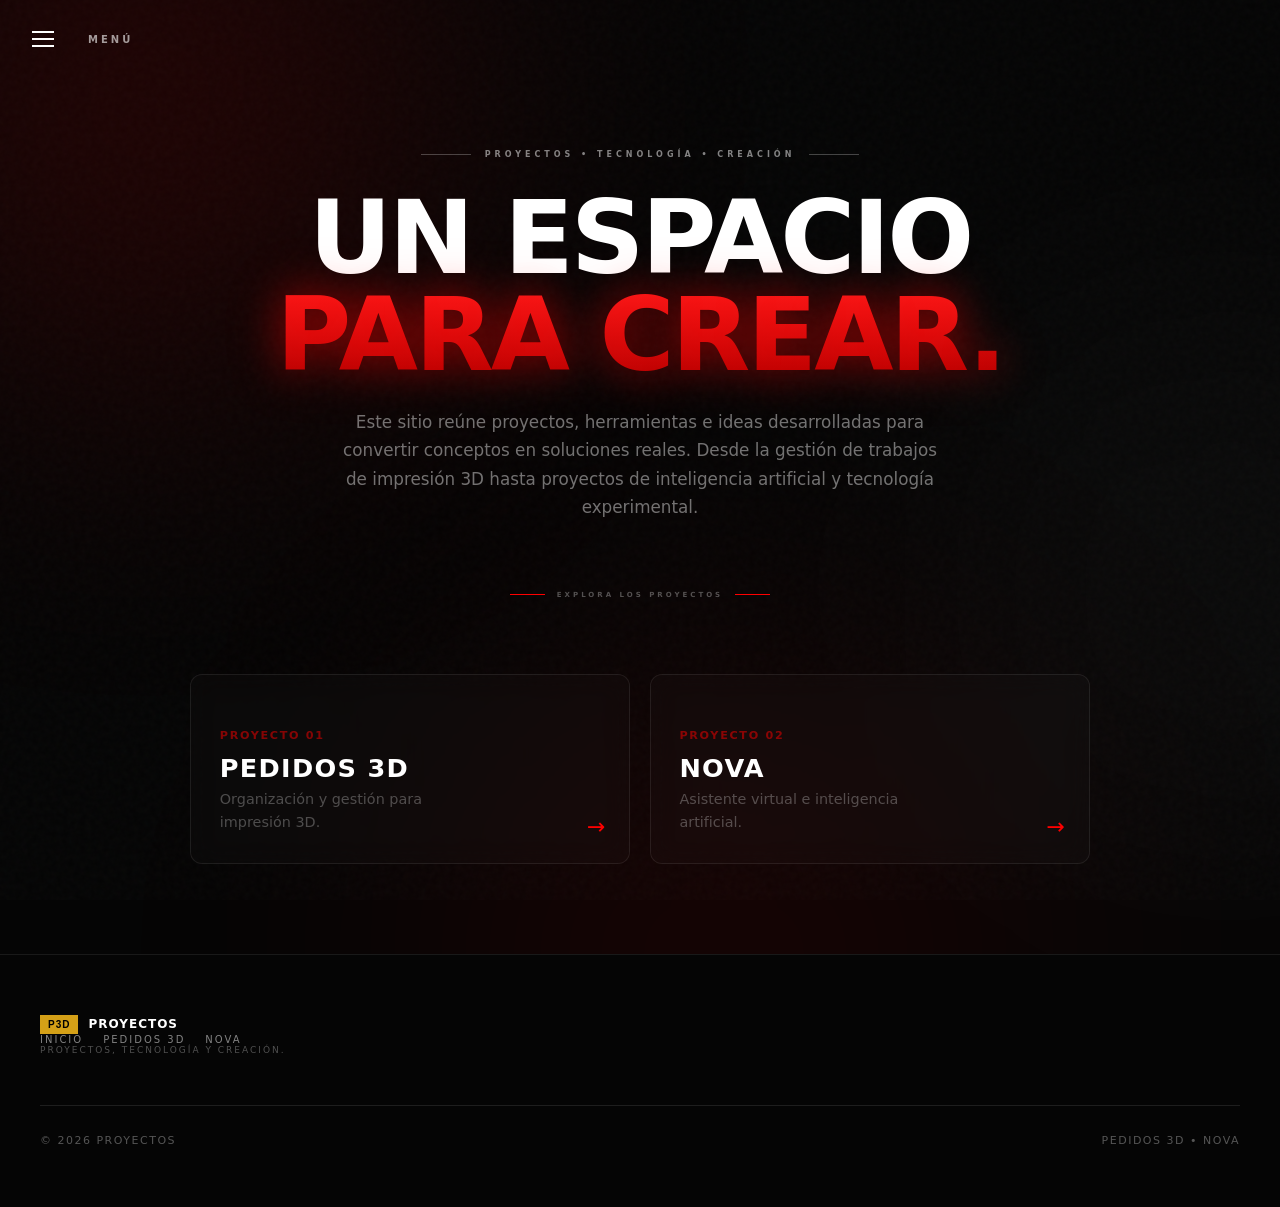
==== commit 8c364dcb: "Add files via upload" ====
--- a/index2 - copia.html
+++ b/index2 - copia.html
@@ -93,8 +93,10 @@
           <span class="menu-number">03</span>
           <span>NOVA</span>
         </a>
+        
 
       </div>
+      
 
 
       <div class="menu-footer">
@@ -226,6 +228,7 @@
             </div>
 
           </a>
+          
 
 
           <!-- NOVA -->
@@ -969,7 +972,7 @@
               </p>
 
               <p>
-                Desarrollado por [tu nombre] |
+                Desarrollado por HagChief |
                 Pedidos 3D &amp; NOVA
               </p>
 
--- a/style.css
+++ b/style.css
@@ -1,4 +1,3 @@
-
 /* =========================================================
    VARIABLES Y BASE
    ========================================================= */
@@ -23,6 +22,7 @@
   --nova-rock-light: #242424;
   --nova-cave: #050505;
 }
+@import url('https://fonts.googleapis.com/css2?family=Orbitron:wght@700;800&family=Rajdhani:wght@500;600;700&display=swap');
 
 * {
   margin: 0;
@@ -59,7 +59,7 @@
   position: fixed;
   inset: 0;
   pointer-events: none;
-  z-index: 9999;
+  z-index: 1;
   opacity: 0.055;
 
   background-image:
@@ -94,7 +94,6 @@
 
 .navbar.scrolled {
   background: rgba(5, 5, 5, 0.75);
-
   backdrop-filter: blur(12px);
 
   border-bottom:
@@ -322,7 +321,6 @@
 
 .home-view {
   background: #050505;
-
   overflow: hidden;
 }
 
@@ -1624,15 +1622,9 @@
   margin-top: 60px;
 }
 
-.footer-min p {
-  margin: 4px 0;
-}
-
 
 /* =========================================================
-   =========================================================
    VISTA 03 — NOVA
-   =========================================================
    ========================================================= */
 
 .nova-view {
@@ -1940,7 +1932,8 @@
 
 /* =========================================================
    DESCENDIENDO AL NÚCLEO
-   SOLO ESTA SECCIÓN USA recorrido.png
+   RECORRIDO.PNG
+   IMAGEN LIMPIA
    ========================================================= */
 
 .nova-descent {
@@ -1948,274 +1941,169 @@
 
   width: 100vw;
 
-  margin-left:
-    calc(50% - 50vw);
+  margin-left: calc(50% - 50vw);
 
   min-height: 430px;
-
-  padding: 90px 7vw;
 
   display: flex;
 
   align-items: center;
   justify-content: center;
 
-  gap: 35px;
+  gap: 28px;
 
   overflow: hidden;
 
+  background-image:
+    url("./recorrido.png") !important;
+
+  background-repeat:
+    no-repeat !important;
+
+  background-position:
+    center center !important;
+
+  background-size:
+    100% auto !important;
+
+  background-color:
+    #050505 !important;
+
+  filter: none !important;
+
+  -webkit-filter: none !important;
+
+  opacity: 1 !important;
+
+  box-shadow: none !important;
+
+  text-shadow: none !important;
+
+  mix-blend-mode: normal !important;
+
   isolation: isolate;
 
-  border-top:
-    1px solid rgba(255, 255, 255, 0.06);
-
-  border-bottom:
-    1px solid rgba(255, 0, 0, 0.18);
-
-  /*
-     IMPORTANTE:
-     recorrido.png SOLO SE USA AQUÍ.
-     La ruta es relativa al archivo CSS.
-  */
-
-  background-image:
-    linear-gradient(
-      180deg,
-      rgba(0, 0, 0, 0.78) 0%,
-      rgba(0, 0, 0, 0.32) 48%,
-      rgba(0, 0, 0, 0.88) 100%
-    ),
-    url("./recorrido.png");
-
-  background-position:
-    center center;
-
-  background-repeat:
-    no-repeat;
-
-  background-size:
-    cover;
-
-  box-shadow:
-    inset 0 90px 100px rgba(0, 0, 0, 0.85),
-    inset 0 -100px 120px rgba(0, 0, 0, 0.95);
-}
-
-
-/* Oscurecimiento lateral y luz roja */
-
-.nova-descent::before {
-  content: "";
-
-  position: absolute;
-
-  inset: 0;
-
-  z-index: -1;
-
-  pointer-events: none;
-
-  background:
-    radial-gradient(
-      ellipse at 50% 50%,
-      rgba(255, 0, 0, 0.18),
-      transparent 34%
-    ),
-    linear-gradient(
-      90deg,
-      rgba(0, 0, 0, 0.85),
-      transparent 22%,
-      transparent 78%,
-      rgba(0, 0, 0, 0.85)
-    );
-}
-
-
-/* Viñeta */
-
+  z-index: 5;
+}
+
+/* Separador entre DESCENDIENDO y el túnel - solo ::after */
 .nova-descent::after {
   content: "";
-
   position: absolute;
-
-  inset: 0;
-
-  z-index: -1;
-
+  left: 0;
+  right: 0;
+  bottom: 0;
+  height: 140px;
+  z-index: 3;
+  background: linear-gradient(to bottom, transparent 0%, #050505 100%);
   pointer-events: none;
-
-  background:
-    radial-gradient(
-      ellipse at center,
-      transparent 18%,
-      rgba(0, 0, 0, 0.25) 52%,
-      rgba(0, 0, 0, 0.9) 100%
-    );
-}
-
-
-/* Líneas decorativas */
+}
 
 .nova-descent-line {
-  width: 120px;
+  position: relative;
+
+  z-index: 6;
+
+  width: 110px;
 
   height: 1px;
 
   flex-shrink: 0;
 
   background:
-    linear-gradient(
-      90deg,
-      transparent,
-      rgba(255, 0, 0, 0.9),
-      transparent
-    );
-
-  box-shadow:
-    0 0 12px rgba(255, 0, 0, 0.45);
-}
-
-
-/*
-   SOLO EL TEXTO ORIGINAL.
-   NO SE AGREGA SUBTEXTO.
-*/
+    var(--nova-red) !important;
+
+  box-shadow: none !important;
+
+  filter: none !important;
+}
 
 .nova-descent > span {
   position: relative;
 
-  z-index: 5;
-
-  color: #fff;
+  z-index: 6;
+
+  color:
+    #ffffff !important;
 
   font-size:
-    clamp(20px, 3vw, 34px);
-
-  font-weight: 900;
-
-  line-height: 1;
+    32px;
+
+  font-weight:
+    700;
 
   letter-spacing:
-    clamp(3px, 0.5vw, 7px);
-
-  text-align: center;
-
-  white-space: nowrap;
-
-  text-shadow:
-    0 0 18px rgba(0, 0, 0, 1),
-    0 0 35px rgba(255, 0, 0, 0.3);
-}
-
-
-/*
-   IMPORTANTE:
-   El HTML contiene un span.
-   Se elimina cualquier pseudo-elemento
-   que pudiera agregar texto debajo.
-*/
-
-.nova-descent span::after {
-  content: none !important;
+    4px;
+
+  text-align:
+    center;
+
+  text-shadow: none !important;
+
+  filter: none !important;
+
+  -webkit-filter: none !important;
 }
 
 
 /* =========================================================
-   ROADMAP
-   SIN recorrido.png
+   ROADMAP / EL CAMINO DE NOVA
+   FONDO DEL TÚNEL DE CRISTALES
    ========================================================= */
 
 .nova-roadmap {
   position: relative;
-
-  width: 100vw;
-
-  margin-left:
-    calc(50% - 50vw);
-
-  padding: 105px 0 160px;
-
+  background: #050505;
+  padding-bottom: 0; /* antes 150px */
   overflow: hidden;
-
+  filter: none;
+  -webkit-filter: none;
   isolation: isolate;
-
-  background:
-    radial-gradient(
-      ellipse at 50% 0%,
-      rgba(255, 0, 0, 0.11),
-      transparent 25%
-    ),
-    radial-gradient(
-      ellipse at 50% 55%,
-      rgba(255, 0, 0, 0.035),
-      transparent 38%
-    ),
-    linear-gradient(
-      180deg,
-      #070707 0%,
-      #020202 35%,
-      #050505 100%
-    );
 }
 
 
 /* =========================================================
-   TECHO / PAREDES DE CUEVA
+   FONDO DEL TÚNEL
+   100% AUTO / SIN ZOOM
    ========================================================= */
 
 .nova-roadmap::before {
   content: "";
-
   position: absolute;
-
   inset: 0;
-
-  z-index: -3;
-
+  z-index: 0;
   pointer-events: none;
-
-  opacity: 0.9;
-
-  background:
-    radial-gradient(
-      ellipse at 50% -5%,
-      rgba(255, 255, 255, 0.06),
-      transparent 32%
-    ),
-    radial-gradient(
-      ellipse at 0% 40%,
-      rgba(255, 255, 255, 0.025),
-      transparent 30%
-    ),
-    radial-gradient(
-      ellipse at 100% 60%,
-      rgba(255, 0, 0, 0.025),
-      transparent 30%
-    ),
-    repeating-radial-gradient(
-      ellipse at 50% 0%,
-      transparent 0 95px,
-      rgba(255, 255, 255, 0.012) 96px 98px
-    );
-}
+  background-image: url("./nova-core2-png.jpeg");
+  background-size: 100% 100%;
+  background-position: center top;
+  background-repeat: no-repeat;
+  background-attachment: scroll;
+  opacity: 1;
+  transform: scale(1);
+  transform-origin: center top;
+}
+
+
+/* =========================================================
+   SIN ::AFTER DUPLICADO / SIN SOMBRA ROJA GRANDE
+   ========================================================= */
 
 .nova-roadmap::after {
   content: "";
-
   position: absolute;
-
-  inset: 0;
-
-  z-index: -2;
-
+  left: 0; right: 0; bottom: 0;
+  height: 220px !important;
+  background: linear-gradient(to top, rgba(0,0,0,1) 0%, transparent 100%) !important;
+  z-index: 5;
   pointer-events: none;
-
-  box-shadow:
-    inset 0 160px 160px rgba(0, 0, 0, 0.98),
-    inset 0 -200px 200px rgba(0, 0, 0, 1),
-    inset 220px 0 220px rgba(0, 0, 0, 0.88),
-    inset -220px 0 220px rgba(0, 0, 0, 0.88);
-}
+}
+
+
+/* =========================================================
+   CONTENIDO ROADMAP SOBRE EL FONDO
+   ========================================================= */
+
+
 
 
 /* =========================================================
@@ -2223,14 +2111,9 @@
    ========================================================= */
 
 .nova-roadmap-header {
-  position: relative;
-
-  z-index: 20;
-
   width: min(1100px, 88%);
 
-  margin:
-    0 auto 70px;
+  margin: 0 auto 70px;
 
   display: flex;
 
@@ -2362,22 +2245,14 @@
 
 .nova-mine {
   position: relative;
-
   width: min(1160px, 94%);
-
   height: 1950px;
-
   margin: 0 auto;
-
   overflow: visible;
-
   isolation: isolate;
-}
-
-
-/* =========================================================
-   SOMBRAS LATERALES
-   ========================================================= */
+  -webkit-mask-image: linear-gradient(to bottom, #000 88%, transparent 100%);
+  mask-image: linear-gradient(to bottom, #000 88%, transparent 100%);
+}
 
 .nova-mine::before {
   content: "";
@@ -2401,139 +2276,6 @@
 }
 
 
-/* =========================================================
-   CAMINO ZIGZAG
-   ========================================================= */
-
-.nova-tunnel-glow,
-.nova-tunnel-core {
-  position: absolute;
-
-  inset: 25px 0 20px;
-
-  pointer-events: none;
-
-  z-index: 2;
-
-  clip-path:
-    polygon(
-      57.5% 0%,
-      59% 0%,
-
-      44% 12%,
-      45.5% 12.7%,
-
-      57.5% 24.5%,
-      59% 25.2%,
-
-      43% 37%,
-      44.5% 37.7%,
-
-      57% 49.5%,
-      58.5% 50.2%,
-
-      42.5% 62%,
-      44% 62.7%,
-
-      57% 74.5%,
-      58.5% 75.2%,
-
-      41.5% 87%,
-      43% 87.7%,
-
-      50% 100%,
-      51.5% 100%,
-
-      44.5% 87.7%,
-      43% 87%,
-
-      58.5% 75.2%,
-      57% 74.5%,
-
-      44% 62.7%,
-      42.5% 62%,
-
-      58.5% 50.2%,
-      57% 49.5%,
-
-      44.5% 37.7%,
-      43% 37%,
-
-      59% 25.2%,
-      57.5% 24.5%,
-
-      45.5% 12.7%,
-      44% 12%,
-
-      57.5% 0%
-    );
-}
-
-.nova-tunnel-glow {
-  background:
-    linear-gradient(
-      180deg,
-      rgba(255, 0, 0, 0.2),
-      rgba(255, 0, 0, 0.9) 25%,
-      rgba(255, 255, 255, 0.35) 50%,
-      rgba(255, 0, 0, 0.85) 75%,
-      rgba(255, 0, 0, 0.15)
-    );
-
-  filter:
-    blur(22px);
-
-  opacity: 0.65;
-}
-
-.nova-tunnel-core {
-  background:
-    linear-gradient(
-      180deg,
-      transparent,
-      #ff0000 7%,
-      #ff4a4a 20%,
-      #ffffff 31%,
-      #ff0000 42%,
-      #ff0000 58%,
-      #ffffff 69%,
-      #ff0000 82%,
-      transparent
-    );
-
-  filter:
-    drop-shadow(
-      0 0 7px rgba(255, 0, 0, 1)
-    )
-    drop-shadow(
-      0 0 22px rgba(255, 0, 0, 0.6)
-    );
-
-  opacity: 0.92;
-}
-
-
-/* =========================================================
-   LÍNEAS SECUNDARIAS DEL TÚNEL
-   ========================================================= */
-
-.nova-mine .nova-tunnel-core::after {
-  content: "";
-
-  position: absolute;
-
-  inset: 0;
-
-  background:
-    repeating-linear-gradient(
-      180deg,
-      transparent 0 95px,
-      rgba(255, 255, 255, 0.12) 96px,
-      transparent 98px 130px
-    );
-
-  opacity: 0.3;
-}
 
 
 /* =========================================================
@@ -2590,6 +2332,9 @@
 .nova-roadmap-item:nth-of-type(9) {
   top: 1785px;
 }
+
+
+
 
 
 /* =========================================================
@@ -2624,12 +2369,10 @@
   border:
     1px solid rgba(255, 255, 255, 0.1);
 
-  box-shadow:
-    0 25px 55px rgba(0, 0, 0, 0.85),
-    inset 0 0 35px rgba(255, 255, 255, 0.012);
+  
 
   backdrop-filter:
-    blur(10px);
+    blur(0);
 
   transition:
     transform 0.3s ease,
@@ -2654,69 +2397,7 @@
 }
 
 
-/* =========================================================
-   CONECTORES ENTRE TARJETA Y CAMINO
-   ========================================================= */
-
-.nova-roadmap-item .nova-roadmap-card::after {
-  content: "";
-
-  position: absolute;
-
-  top: 50%;
-
-  width: 105px;
-
-  height: 1px;
-
-  background:
-    linear-gradient(
-      90deg,
-      transparent,
-      rgba(255, 0, 0, 0.7)
-    );
-
-  box-shadow:
-    0 0 10px rgba(255, 0, 0, 0.3);
-
-  pointer-events: none;
-}
-
-.nova-roadmap-item.right .nova-roadmap-card::after {
-  left: -105px;
-
-  transform:
-    rotate(-1deg);
-}
-
-.nova-roadmap-item.left .nova-roadmap-card::after {
-  right: -105px;
-
-  transform:
-    scaleX(-1)
-    rotate(-1deg);
-}
-
-.nova-roadmap-item:hover .nova-roadmap-card {
-  border-color:
-    rgba(255, 0, 0, 0.5);
-
-  box-shadow:
-    0 30px 70px rgba(0, 0, 0, 0.9),
-    0 0 35px rgba(255, 0, 0, 0.12);
-}
-
-.nova-roadmap-item.right:hover .nova-roadmap-card {
-  transform:
-    translateY(-54%)
-    rotate(1deg);
-}
-
-.nova-roadmap-item.left:hover .nova-roadmap-card {
-  transform:
-    translateY(-54%)
-    rotate(-1deg);
-}
+
 
 
 /* =========================================================
@@ -2724,16 +2405,10 @@
    ========================================================= */
 
 .nova-roadmap-number {
-  flex-shrink: 0;
-
-  color:
-    rgba(255, 255, 255, 0.18);
-
-  font-size: 30px;
-
-  line-height: 1;
-
-  font-weight: 900;
+  font-size: 34px !important;
+  font-weight: 900 !important;
+  color: rgba(255,255,255,0.15) !important;
+  line-height: 1 !important;
 }
 
 
@@ -2771,31 +2446,19 @@
 }
 
 .nova-roadmap-info h4 {
-  margin: 0 0 8px;
-
-  color: #fff;
-
-  font-size: 18px;
-
-  font-weight: 900;
-
-  letter-spacing: 1px;
-}
-
+  font-size: 12px !important;
+  letter-spacing: 1.2px !important;
+  margin-bottom: 6px !important;
+}
 .nova-roadmap-info p {
-  margin: 0;
-
-  color:
-    rgba(255, 255, 255, 0.42);
-
-  font-size: 10px;
-
-  line-height: 1.7;
+  font-size: 11.5px !important;
+  line-height: 1.5 !important;
+  color: rgba(255,255,255,0.65) !important;
 }
 
 
 /* =========================================================
-   NODOS DEL CAMINO
+   NODOS / DIAMANTES
    ========================================================= */
 
 .nova-node {
@@ -2863,12 +2526,10 @@
   border-color:
     rgba(0, 255, 102, 0.3);
 
-  background:
-    linear-gradient(
-      145deg,
-      rgba(0, 255, 102, 0.055),
-      rgba(7, 7, 7, 0.97)
-    );
+  
+
+  box-shadow:
+    0 10px 30px rgba(0, 0, 0, 0.5);
 }
 
 .nova-roadmap-item.ready .nova-roadmap-number {
@@ -2895,287 +2556,13 @@
 }
 
 
-/* =========================================================
-   FUTUROS
-   ========================================================= */
-
-.nova-roadmap-item.locked .nova-roadmap-card {
-  opacity: 0.64;
-
-  border-color:
-    rgba(255, 255, 255, 0.075);
-}
-
-.nova-roadmap-item.locked .nova-roadmap-number {
-  color:
-    var(--nova-red);
-}
-
-.nova-roadmap-item.locked .nova-node {
-  opacity: 0.65;
-}
-
-
-/* =========================================================
-   CRISTALES
-   ========================================================= */
-
-.nova-crystal {
-  position: absolute;
-
-  display: block;
-
-  width: 20px;
-  height: 72px;
-
-  background:
-    linear-gradient(
-      180deg,
-      rgba(255, 255, 255, 0.95),
-      rgba(255, 55, 55, 0.95) 30%,
-      rgba(120, 0, 0, 0.35) 100%
-    );
-
-  clip-path:
-    polygon(
-      50% 0,
-      100% 27%,
-      76% 100%,
-      24% 100%,
-      0 27%
-    );
-
-  filter:
-    drop-shadow(
-      0 0 8px rgba(255, 0, 0, 0.9)
-    )
-    drop-shadow(
-      0 0 24px rgba(255, 0, 0, 0.4)
-    );
-
-  opacity: 0.7;
-
-  z-index: 4;
-}
-
-.crystal-1 {
-  left: 7%;
-  top: 120px;
-
-  transform:
-    rotate(-18deg);
-}
-
-.crystal-2 {
-  right: 7%;
-  top: 300px;
-
-  transform:
-    rotate(24deg)
-    scale(0.8);
-}
-
-.crystal-3 {
-  left: 12%;
-  top: 510px;
-
-  transform:
-    rotate(-28deg)
-    scale(1.25);
-}
-
-.crystal-4 {
-  right: 12%;
-  top: 740px;
-
-  transform:
-    rotate(18deg);
-}
-
-.crystal-5 {
-  left: 6%;
-  top: 950px;
-
-  transform:
-    rotate(-12deg)
-    scale(0.75);
-}
-
-.crystal-6 {
-  right: 6%;
-  top: 1160px;
-
-  transform:
-    rotate(25deg)
-    scale(1.15);
-}
-
-.crystal-7 {
-  left: 13%;
-  top: 1390px;
-
-  transform:
-    rotate(-22deg);
-}
-
-.crystal-8 {
-  right: 13%;
-  top: 1590px;
-
-  transform:
-    rotate(18deg)
-    scale(0.85);
-}
-
-
-/* =========================================================
-   ROCAS
-   ========================================================= */
-
-.nova-rock {
-  position: absolute;
-
-  display: block;
-
-  width: 170px;
-  height: 115px;
-
-  background:
-    linear-gradient(
-      145deg,
-      #222,
-      #080808 70%
-    );
-
-  clip-path:
-    polygon(
-      5% 68%,
-      20% 31%,
-      54% 7%,
-      89% 28%,
-      100% 75%,
-      62% 100%,
-      21% 91%
-    );
-
-  opacity: 0.9;
-
-  filter:
-    drop-shadow(
-      0 25px 25px rgba(0, 0, 0, 0.95)
-    );
-
-  z-index: 4;
-}
-
-.rock-1 {
-  left: -65px;
-  top: 340px;
-}
-
-.rock-2 {
-  right: -70px;
-  top: 690px;
-
-  transform:
-    rotate(20deg)
-    scale(0.82);
-}
-
-.rock-3 {
-  left: -55px;
-  top: 1120px;
-
-  transform:
-    rotate(-15deg)
-    scale(1.08);
-}
-
-.rock-4 {
-  right: -55px;
-  top: 1510px;
-
-  transform:
-    rotate(10deg);
-}
-
-
-/* =========================================================
-   NOVA CORE
-   ========================================================= */
-
-.nova-core {
-  position: absolute;
-
-  left: 50%;
-  bottom: -65px;
-
-  width: 220px;
-  height: 220px;
-
-  transform:
-    translateX(-50%);
-
-  display: flex;
-
-  align-items: center;
-  justify-content: center;
-
-  border-radius: 50%;
-
-  background:
-    radial-gradient(
-      circle,
-      rgba(255, 0, 0, 0.55) 0%,
-      rgba(255, 0, 0, 0.15) 32%,
-      rgba(5, 5, 5, 0.98) 65%
-    );
-
-  box-shadow:
-    0 0 55px rgba(255, 0, 0, 0.4),
-    0 0 140px rgba(255, 0, 0, 0.18);
-
-  z-index: 20;
-}
-
-.nova-core-center {
-  width: 78px;
-  height: 78px;
-
-  display: flex;
-
-  align-items: center;
-  justify-content: center;
-
-  border:
-    1px solid rgba(255, 0, 0, 0.95);
-
-  border-radius: 50%;
-
-  color: #fff;
-
-  font-size: 40px;
-
-  font-weight: 900;
-
-  background:
-    #050505;
-
-  box-shadow:
-    0 0 30px rgba(255, 0, 0, 0.9),
-    inset 0 0 30px rgba(255, 0, 0, 0.3);
-
-  z-index: 5;
-}
-
-.nova-core-ring {
-  position: absolute;
-
-  border:
-    1px solid rgba(255, 0, 0, 0.35);
-
-  border-radius: 50%;
-}
+
+
+
+
+
+
+
 
 .ring-1 {
   width: 115px;
@@ -3216,31 +2603,22 @@
 
 .nova-roadmap-footer {
   position: relative;
-
   z-index: 20;
-
   width: min(1100px, 88%);
-
-  margin:
-    125px auto 0;
-
-  padding-top: 20px;
-
-  display: flex;
-
+  margin: 40px auto 0;
+  padding: 25px 0 25px;
+  display: flex !important;
   justify-content: space-between;
-
-  border-top:
-    1px solid rgba(255, 255, 255, 0.08);
-
-  color:
-    rgba(255, 255, 255, 0.25);
-
-  font-size: 7px;
-
-  font-weight: 900;
-
-  letter-spacing: 3px;
+  background: transparent !important;
+  color: #fff !important;
+  font-family: 'Orbitron', sans-serif !important;
+  font-size: 11px !important;
+  font-weight: 800 !important;
+  letter-spacing: 3px !important;
+  text-shadow: 0 2px 12px rgba(0,0,0,1) !important;
+}
+.nova-roadmap-footer span:last-child {
+  color: var(--nova-green) !important;
 }
 
 
@@ -3453,22 +2831,10 @@
       repeat(2, minmax(0, 1fr));
   }
 
-
-  /* =====================================================
-     DESCENDIENDO AL NÚCLEO
-     ===================================================== */
-
-  .nova-descent {
-    min-height: 340px;
-
-    padding:
-      70px 25px;
-
-    gap: 15px;
-  }
-
   .nova-descent-line {
     width: 45px;
+
+    box-shadow: none !important;
   }
 
   .nova-descent > span {
@@ -3479,238 +2845,11 @@
       clamp(2px, 0.4vw, 5px);
 
     white-space: normal;
+
+    text-shadow: none !important;
   }
 
-
-  /* =====================================================
-     ROADMAP
-     ===================================================== */
-
-  .nova-roadmap {
-    padding:
-      75px 0 130px;
-  }
-
-  .nova-roadmap-header {
-    width:
-      calc(100% - 40px);
-
-    display: block;
-
-    margin-bottom: 50px;
-  }
-
-  .nova-roadmap-header h3 {
-    font-size: 32px;
-  }
-
-  .nova-roadmap-header p {
-    font-size: 10px;
-  }
-
-  .nova-roadmap-progress {
-    width: 100%;
-
-    margin-top: 30px;
-  }
-
-
-  /* =====================================================
-     MINA MOBILE
-     ===================================================== */
-
-  .nova-mine {
-    width:
-      calc(100% - 10px);
-
-    height: 2250px;
-  }
-
-  .nova-tunnel-glow,
-  .nova-tunnel-core {
-    inset:
-      20px 0 15px;
-  }
-
-  .nova-tunnel-glow {
-    filter: blur(18px);
-
-    opacity: 0.5;
-  }
-
-
-  /* =====================================================
-     POSICIONES MOBILE
-     ===================================================== */
-
-  .nova-roadmap-item:nth-of-type(1) {
-    top: 25px;
-  }
-
-  .nova-roadmap-item:nth-of-type(2) {
-    top: 275px;
-  }
-
-  .nova-roadmap-item:nth-of-type(3) {
-    top: 525px;
-  }
-
-  .nova-roadmap-item:nth-of-type(4) {
-    top: 775px;
-  }
-
-  .nova-roadmap-item:nth-of-type(5) {
-    top: 1025px;
-  }
-
-  .nova-roadmap-item:nth-of-type(6) {
-    top: 1275px;
-  }
-
-  .nova-roadmap-item:nth-of-type(7) {
-    top: 1525px;
-  }
-
-  .nova-roadmap-item:nth-of-type(8) {
-    top: 1775px;
-  }
-
-  .nova-roadmap-item:nth-of-type(9) {
-    top: 2025px;
-  }
-
-
-  /* =====================================================
-     TARJETAS MOBILE
-     ===================================================== */
-
-  .nova-roadmap-item .nova-roadmap-card {
-    width: 43%;
-
-    min-height: 145px;
-
-    padding:
-      17px 16px;
-
-    gap: 12px;
-  }
-
-  .nova-roadmap-item.right .nova-roadmap-card {
-    left: 54%;
-  }
-
-  .nova-roadmap-item.left .nova-roadmap-card {
-    right: 54%;
-  }
-
-  .nova-roadmap-number {
-    font-size: 23px;
-  }
-
-  .nova-roadmap-info h4 {
-    font-size: 14px;
-  }
-
-  .nova-roadmap-info p {
-    font-size: 8.5px;
-
-    line-height: 1.6;
-  }
-
-  .nova-roadmap-status {
-    font-size: 6px;
-
-    letter-spacing: 1.5px;
-  }
-
-
-  /* =====================================================
-     CONECTORES MOBILE
-     ===================================================== */
-
-  .nova-roadmap-item .nova-roadmap-card::after {
-    width: 55px;
-  }
-
-  .nova-roadmap-item.right .nova-roadmap-card::after {
-    left: -55px;
-  }
-
-  .nova-roadmap-item.left .nova-roadmap-card::after {
-    right: -55px;
-  }
-
-
-  /* =====================================================
-     NODOS MOBILE
-     ===================================================== */
-
-  .nova-roadmap-item.right .nova-node {
-    left: 58%;
-  }
-
-  .nova-roadmap-item.left .nova-node {
-    left: 43%;
-  }
-
-  .nova-node {
-    width: 20px;
-    height: 20px;
-  }
-
-
-  /* =====================================================
-     CRISTALES / ROCAS
-     ===================================================== */
-
-  .nova-crystal {
-    opacity: 0.38;
-
-    transform:
-      scale(0.75);
-  }
-
-  .nova-rock {
-    opacity: 0.35;
-
-    transform:
-      scale(0.65);
-  }
-
-
-  /* =====================================================
-     CORE
-     ===================================================== */
-
-  .nova-core {
-    width: 160px;
-    height: 160px;
-
-    bottom: -48px;
-  }
-
-  .nova-core-center {
-    width: 62px;
-    height: 62px;
-
-    font-size: 32px;
-  }
-
-  .ring-1 {
-    width: 100px;
-    height: 100px;
-  }
-
-  .ring-2 {
-    width: 125px;
-    height: 125px;
-  }
-
-  .ring-3 {
-    width: 150px;
-    height: 150px;
-  }
-
+  
 
   /* =====================================================
      FOOTER ROADMAP
@@ -3751,134 +2890,7 @@
 }
 
 
-/* =========================================================
-   PANTALLAS MUY PEQUEÑAS
-   ========================================================= */
-
-@media (max-width: 480px) {
-
-  .nova-features {
-    grid-template-columns: 1fr;
-  }
-
-  .nova-descent {
-    min-height: 310px;
-
-    padding:
-      60px 15px;
-  }
-
-  .nova-descent-line {
-    width: 25px;
-  }
-
-  .nova-descent > span {
-    font-size: 24px;
-
-    letter-spacing: 2px;
-  }
-
-  .nova-roadmap-header {
-    width:
-      calc(100% - 30px);
-  }
-
-  .nova-roadmap {
-    width: 100vw;
-  }
-
-  .nova-mine {
-    width: 100%;
-
-    height: 2250px;
-  }
-
-  .nova-roadmap-item .nova-roadmap-card {
-    width: 44%;
-
-    padding:
-      15px 12px;
-
-    gap: 8px;
-  }
-
-  .nova-roadmap-item.right .nova-roadmap-card {
-    left: 54%;
-  }
-
-  .nova-roadmap-item.left .nova-roadmap-card {
-    right: 54%;
-  }
-
-  .nova-roadmap-number {
-    font-size: 20px;
-  }
-
-  .nova-roadmap-info h4 {
-    font-size: 12px;
-  }
-
-  .nova-roadmap-info p {
-    font-size: 7.5px;
-  }
-
-  .nova-roadmap-status {
-    font-size: 5.5px;
-  }
-
-  .nova-node {
-    width: 17px;
-    height: 17px;
-  }
-
-  .nova-roadmap-item .nova-roadmap-card::after {
-    width: 40px;
-  }
-
-  .nova-roadmap-item.right .nova-roadmap-card::after {
-    left: -40px;
-  }
-
-  .nova-roadmap-item.left .nova-roadmap-card::after {
-    right: -40px;
-  }
-
-  .nova-roadmap-footer {
-    width:
-      calc(100% - 30px);
-  }
-
-  .nova-roadmap-header h3 {
-    font-size: 28px;
-  }
-
-  .nova-core {
-    width: 135px;
-    height: 135px;
-  }
-
-  .nova-core-center {
-    width: 56px;
-    height: 56px;
-
-    font-size: 28px;
-  }
-
-  .ring-1 {
-    width: 88px;
-    height: 88px;
-  }
-
-  .ring-2 {
-    width: 112px;
-    height: 112px;
-  }
-
-  .ring-3 {
-    width: 130px;
-    height: 130px;
-  }
-}
+
 
 
 /* =========================================================
@@ -3901,3 +2913,779 @@
       0.01ms !important;
   }
 }
+.nova-roadmap .roadmap-cards {
+  position: relative;
+}
+.nova-roadmap .roadmap-cards::before {
+  content: "" !important;
+  display: block !important;
+  position: absolute !important;
+  left: 50% !important;
+  top: 0 !important;
+  bottom: 0 !important;
+  width: 2px !important;
+  transform: translateX(-50%) !important;
+  background: linear-gradient(to bottom, transparent, rgba(0,255,102,0.5) 30%, rgba(0,255,102,0.5) 70%, transparent) !important;
+  z-index: 0 !important;
+}
+
+/* rombos pegados a la línea */
+.nova-roadmap .roadmap-card {
+  position: relative;
+  z-index: 1;
+}
+.nova-roadmap .roadmap-card:nth-child(odd) .roadmap-dot {
+  left: auto !important;
+  right: -32px !important;
+  top: 50% !important;
+  transform: translateY(-50%) rotate(45deg) !important;
+}
+.nova-roadmap .roadmap-card:nth-child(even) .roadmap-dot {
+  left: -32px !important;
+  top: 50% !important;
+  transform: translateY(-50%) rotate(45deg) !important;
+}
+
+.nova-svg-line{position:absolute;inset:0;width:100%;height:100%;z-index:8;pointer-events:none;overflow:visible}
+
+/* FINALE - cierre de la mina */
+/* FINALE - cierre de la mina */
+.nova-finale{
+  padding:160px 20px 110px;
+  margin-top:-120px;
+  text-align:center;
+  background:#050505;
+  position:relative;
+  z-index:10;
+}
+.nova-finale-inner{max-width:820px;margin:0 auto}
+.nova-finale-tag{
+  font-family:'Orbitron',sans-serif;
+  color:var(--nova-red);
+  font-size:11px;letter-spacing:4px;
+  margin-bottom:22px;
+}
+.nova-finale-title{
+  font-family:'Orbitron',sans-serif;
+  font-weight:800;
+  font-size:clamp(30px,6vw,54px);
+  line-height:1.05;color:#fff;
+}
+.nova-finale-title span{
+  color:var(--nova-red);
+  text-shadow:0 0 24px rgba(255,16,16,.65);
+}
+.nova-finale-desc{
+  font-family:'Rajdhani',sans-serif;
+  color:#a8a8a8;font-size:17px;
+  max-width:540px;margin:22px auto 0;
+  line-height:1.6;
+}
+.nova-finale-stats{
+  display:flex;justify-content:center;
+  gap:60px;margin:42px 0 30px;
+}
+.nova-finale-stats b{
+  display:block;font-family:'Orbitron',sans-serif;
+  font-size:34px;color:#fff;
+}
+.nova-finale-stats i{
+  font-style:normal;font-family:'Rajdhani',sans-serif;
+  font-size:11px;letter-spacing:3px;color:#666;
+}
+.nova-finale-bar{
+  height:4px;max-width:620px;margin:0 auto;
+  background:#1c1c1c;border-radius:99px;overflow:hidden;
+}
+.nova-finale-bar span{
+  display:block;width:33.33%;height:100%;
+  background:var(--nova-red);
+  box-shadow:0 0 12px var(--nova-red);
+}
+@media(max-width:600px){
+  .nova-finale-stats{gap:30px}
+  .nova-finale-stats b{font-size:26px}
+}
+
+.footer-inner{max-width:1200px;margin:0 auto;padding:60px 20px 30px}
+.footer-top{display:grid;grid-template-columns:1.4fr 1fr 1fr 1fr;gap:40px;padding-bottom:40px;border-bottom:1px solid #222}
+.footer-brand p{color:#888;font-size:14px;line-height:1.6;margin:16px 0}
+.footer-logo{display:flex;align-items:center;gap:10px;font-weight:800;letter-spacing:1px}
+.logo-badge{background:var(--yellow);color:#000;padding:4px 8px;font-size:12px;font-weight:900}
+.footer-social{display:flex;gap:12px;margin-top:10px}
+.footer-social a{width:36px;height:36px;display:flex;align-items:center;justify-content:center;border:1px solid #333;border-radius:50%;color:#aaa;font-size:12px;font-weight:700;text-decoration:none;transition:.3s}
+.footer-social a:hover{border-color:var(--yellow);color:var(--yellow)}
+.footer-col h4{font-size:11px;letter-spacing:2px;color:#666;margin-bottom:18px}
+.footer-col a{display:block;color:#aaa;text-decoration:none;font-size:14px;margin-bottom:10px;transition:.2s}
+.footer-col a:hover{color:#fff}
+.footer-col p{color:#888;font-size:14px;line-height:1.6}
+.footer-cta{color:var(--yellow)!important;font-weight:700;margin-top:12px!important}
+.footer-bottom{display:flex;justify-content:space-between;padding-top:24px;color:#555;font-size:11px;letter-spacing:1.5px}
+
+@media(max-width:768px){
+  .footer-top{grid-template-columns:1fr 1fr}
+}
+@media(max-width:500px){
+  .footer-top{grid-template-columns:1fr;text-align:center}
+  .footer-logo,.footer-social{justify-content:center}
+  .footer-bottom{flex-direction:column;gap:8px;text-align:center}
+}
+
+.footer-brand{
+  display:flex;
+  flex-direction:column;
+  align-items:flex-start;
+}
+.footer-top{
+  align-items:start;
+}
+.footer-social{
+  margin-top:18px;
+}
+.footer-top{grid-template-columns:1.4fr 1fr 1fr 1fr}
+.footer-brand{display:flex;flex-direction:column;align-items:flex-start}
+
+/* BRILLO */
+.footer-shine{
+  font-weight:700;
+  letter-spacing:2px;
+  background: linear-gradient(110deg, #555 20%, #fff 40%, #555 60%);
+  background-size:200% auto;
+  -webkit-background-clip:text;
+  background-clip:text;
+  -webkit-text-fill-color:transparent;
+  color:transparent;
+  animation: shine 4s linear infinite;
+}
+.footer-shine.soft{font-weight:400;opacity:.9}
+
+@keyframes shine{
+  to{background-position:200% center}
+}
+
+.footer-bottom{
+  display:flex;
+  justify-content:space-between;
+  align-items:center;
+  padding-top:28px;
+  margin-top:10px;
+  border-top:1px solid #1e1e1e;
+}
+
+.legal-simple a, .link-btn{
+  font-size:12px; color:#666; opacity:.7;
+  background:none; border:none; padding:0;
+  display:block; margin-bottom:10px; cursor:pointer;
+  font-family:inherit; text-align:left;
+}
+.legal-simple a:hover, .link-btn:hover{color:#999; opacity:1}
+
+#cookie-banner{
+  position:fixed; bottom:20px; left:50%;
+  transform:translateX(-50%) translateY(100px);
+  width:min(520px, 92%); background:#111;
+  border:1px solid #2a2a2a; border-radius:12px;
+  padding:18px 20px; z-index:9999;
+  display:flex; flex-direction:column; gap:12px;
+  transition:.4s; opacity:0;
+}
+#cookie-banner.show{transform:translateX(-50%) translateY(0); opacity:1}
+#cookie-banner p{font-size:13px; color:#aaa; margin:0}
+#cookie-banner div{display:flex; gap:10px}
+#accept-cookies{background:var(--yellow); border:none; padding:8px 18px; border-radius:99px; font-weight:700; cursor:pointer}
+#reject-cookies.ghost{background:transparent; border:1px solid #333; color:#888; padding:8px 18px; border-radius:99px; cursor:pointer}
+
+/* línea inferior con más cosas */
+.footer-bottom{
+  display:flex; justify-content:space-between; align-items:center;
+  gap:16px; flex-wrap:wrap;
+}
+.footer-extra{font-size:10px; letter-spacing:1px; color:#444}
+.spa-page{position:fixed!important;inset:0!important;background:#080808!important;z-index:20000!important;transform:translateX(100%);transition:transform .45s cubic-bezier(.2,.8,.2,1);overflow-y:auto}
+.spa-page.show{transform:translateX(0)!important}
+.spa-deco{position:absolute;top:-120px;right:-120px;width:380px;height:380px;background:radial-gradient(circle,rgba(255,200,0,.12),transparent 70%);pointer-events:none}
+.spa-inner{max-width:680px;margin:0 auto;padding:70px 28px;position:relative}
+.spa-badge{display:inline-block;font-size:11px;letter-spacing:2px;background:#1a1a1a;border:1px solid #2a2a2a;padding:6px 14px;border-radius:99px;color:#ffcf00;margin-bottom:16px}
+.spa-inner h2{font-size:34px;margin:0 0 10px;letter-spacing:.5px}
+.spa-line{width:60px;height:3px;background:#ffcf00;margin:16px 0 28px;border-radius:99px}
+.spa-card{display:flex;gap:14px;background:#111;border:1px solid #222;border-radius:14px;padding:18px;margin-bottom:14px;align-items:flex-start}
+.spa-card span{font-size:20px;background:#1c1c1c;width:40px;height:40px;display:flex;align-items:center;justify-content:center;border-radius:10px;flex-shrink:0}
+.spa-card p{margin:0;color:#aaa;line-height:1.7;font-size:14px}
+.spa-card strong{color:#fff}
+.spa-foot{text-align:center;color:#444;font-size:12px;margin-top:28px;letter-spacing:1px}
+.spa-back{background:none;border:1px solid #333;color:#fff;padding:8px 18px;border-radius:99px;cursor:pointer;margin-bottom:24px}
+.spa-back:hover{border-color:#ffcf00;color:#ffcf00}
+
+.p3d-mockup{background:#0f0f0f;border:1px solid #222;border-radius:16px;padding:18px;width:320px;box-shadow:0 20px 60px rgba(255,20,20,.15)}
+.mockup-bar{display:flex;gap:6px;margin-bottom:12px}
+.mockup-bar span{width:10px;height:10px;border-radius:50%;background:#333}
+.mockup-bar span:first-child{background:#ff2a2a}
+.mockup-title{font-size:11px;letter-spacing:2px;color:#888;margin-bottom:12px}
+.mockup-row{display:flex;justify-content:space-between;padding:10px 0;border-bottom:1px solid #1e1e1e;font-size:13px;color:#ddd}
+.mockup-row.head{color:#666;font-size:11px;letter-spacing:1px}
+.st-ready{color:#00e676} .st-prod{color:#ffab00} .st-pend{color:#ff2a2a}
+.mockup-foot{margin-top:12px;font-size:11px;color:#666;text-align:center;letter-spacing:1px}
+
+.book-tutorial-section{text-align:center;padding:80px 20px;background:#0a0a0a;border-top:1px solid #1a1a1a;border-bottom:1px solid #1a1a1a;overflow:hidden;display:flex;flex-direction:column;align-items:center}
+.book-scene{perspective:2000px;display:flex;justify-content:center;align-items:flex-start;margin-top:40px;min-height:480px;width:100%}
+.book{position:relative;width:620px;max-width:92vw;height:420px;transform-style:preserve-3d;flex-shrink:0}
+.book-cover{position:absolute;inset:0;background:linear-gradient(135deg,#1a1a1a,#0d0d0d);border:1px solid #ff2a2a;border-radius:12px;display:flex;flex-direction:column;align-items:center;justify-content:center;gap:12px;transform-origin:left center;transition:transform .9s ease;z-index:30;cursor:pointer;backface-visibility:visible}
+.book.open .book-cover{transform:rotateY(-180deg);z-index:25;cursor:pointer}
+.cover-p3d{font-size:64px;font-weight:900;color:#ff2a2a;letter-spacing:2px}
+.cover-title{color:#fff;font-size:22px;letter-spacing:3px;text-align:center;line-height:1.3}
+.cover-click{color:#888;font-size:11px;letter-spacing:2px;margin-top:20px}
+.bpage{position:absolute;inset:0;transform-origin:left center;transition:transform .45s ease;transform-style:preserve-3d}
+.bpage .page-inner{position:absolute;inset:0;background:#f5f0e6;border-radius:12px;padding:28px 28px 70px;backface-visibility:hidden;-webkit-backface-visibility:hidden;box-shadow:inset 0 0 40px rgba(0,0,0,.08);overflow:hidden;color:#222;text-align:left}
+.bpage.flipped{transform:rotateY(-180deg);pointer-events:none}
+.bpage.flipping-fast{transition:transform .18s ease}
+.book-nav{position:absolute;bottom:16px;left:16px;right:16px;display:flex;justify-content:space-between;align-items:center;z-index:5}
+.book-nav button{background:#111;color:#fff;border:none;padding:9px 16px;border-radius:20px;cursor:pointer;font-size:12px}
+.book-nav button:active{transform:scale(.96)}
+.book-nav span{font-size:12px;color:#888;font-weight:700}
+.index-page{display:flex;flex-direction:column;gap:12px}
+.idx-btn{display:flex;align-items:center;gap:12px;background:#fff;border:1px solid #e8e0d0;border-radius:12px;padding:14px;cursor:pointer;text-align:left;width:100%;transition:transform .15s ease}
+.idx-btn:hover{transform:translateY(-2px)}
+.idx-btn b{background:#111;color:#fff;padding:6px 10px;border-radius:8px;font-size:13px;flex-shrink:0}
+.idx-btn span{flex:1;font-size:13px;color:#444}
+.idx-btn i{font-style:normal;font-size:18px}
+.demo-box{background:#fff;border-radius:12px;padding:14px;margin-top:12px;font-size:13px;box-shadow:0 2px 8px rgba(0,0,0,.06)}
+.beta-mini{background:#fff;padding:14px;border-radius:12px;margin-top:10px;display:flex;flex-direction:column;gap:8px;box-shadow:0 2px 8px rgba(0,0,0,.06)}
+.beta-mini input{padding:10px;border:1px solid #ddd;border-radius:8px;font-size:13px}
+.beta-mini button{background:#ff2a2a;color:#fff;border:none;padding:10px;border-radius:8px;cursor:pointer;font-weight:700}
+
+/* MEJORA HERO INICIO */
+.home-view {
+  position: relative;
+  overflow: hidden;
+}
+.home-title {
+  font-size: clamp(3rem, 8vw, 6.5rem);
+  line-height: 0.95;
+  letter-spacing: -0.03em;
+  font-weight: 800;
+}
+.home-title-accent {
+  background: linear-gradient(180deg, #ff1a1a 0%, #b30000 100%);
+  -webkit-background-clip: text;
+  -webkit-text-fill-color: transparent;
+  filter: drop-shadow(0 0 25px rgba(255,0,0,.35));
+}
+.home-description {
+  max-width: 620px;
+  margin: 1.5rem auto;
+  opacity: .75;
+  font-size: 1.05rem;
+  line-height: 1.7;
+}
+.welcome-projects {
+  gap: 1.2rem;
+  margin-top: 2.5rem;
+}
+.welcome-project-card {
+  background: rgba(255,255,255,.03);
+  border: 1px solid rgba(255,255,255,.08);
+  backdrop-filter: blur(12px);
+  border-radius: 4px;
+  padding: 2rem;
+  transition: all .35s cubic-bezier(.2,.8,.2,1);
+  position: relative;
+  overflow: hidden;
+}
+.welcome-project-card::before {
+  content:'';
+  position:absolute;
+  inset:0;
+  background: linear-gradient(135deg, rgba(255,0,0,.12), transparent 50%);
+  opacity:0;
+  transition: opacity .35s;
+}
+.welcome-project-card:hover {
+  transform: translateY(-6px);
+  border-color: rgba(255,0,0,.4);
+  box-shadow: 0 20px 50px rgba(0,0,0,.5), 0 0 0 1px rgba(255,0,0,.2);
+}
+.welcome-project-card:hover::before { opacity:1; }
+.welcome-card-arrow {
+  transition: transform .3s;
+}
+.welcome-project-card:hover .welcome-card-arrow {
+  transform: translateX(8px);
+}
+.welcome-card-icon{font-size:2.2rem;margin:1rem 0 .5rem}
+.welcome-card-features{list-style:none;margin:1rem 0;padding:0;display:grid;gap:.4rem}
+.welcome-card-features li{font-size:.85rem;opacity:.7}
+.welcome-card-tags{display:flex;gap:.5rem;flex-wrap:wrap;margin-top:1rem}
+.welcome-card-tags span{font-size:.7rem;letter-spacing:.08em;text-transform:uppercase;background:rgba(255,255,255,.06);border:1px solid rgba(255,255,255,.1);padding:.3rem .7rem;border-radius:100px}
+/* FONDO ANIMADO MINIMALISTA */
+.home-bg{position:absolute;inset:0;overflow:hidden;pointer-events:none}
+.home-bg span{position:absolute;width:2px;height:2px;background:rgba(255,255,255,.4);border-radius:50%;animation:floatUp 12s linear infinite}
+.home-bg span:nth-child(1){left:20%;animation-delay:0s}
+.home-bg span:nth-child(2){left:40%;animation-delay:3s;width:3px;height:3px}
+.home-bg span:nth-child(3){left:60%;animation-delay:6s}
+.home-bg span:nth-child(4){left:80%;animation-delay:2s;width:1px;height:1px}
+.home-bg span:nth-child(5){left:10%;animation-delay:8s}
+@keyframes floatUp{
+  0%{transform:translateY(100vh);opacity:0}
+  10%{opacity:1}
+  90%{opacity:1}
+  100%{transform:translateY(-10vh);opacity:0}
+}
+
+/* CARDS MINIMALISTAS */
+.welcome-project-card{
+  background:rgba(255,255,255,.02);
+  border:1px solid rgba(255,255,255,.08);
+  border-radius:12px;
+  padding:1.8rem;
+  transition:all .3s ease;
+}
+.welcome-project-card:hover{
+  background:rgba(255,255,255,.04);
+  border-color:rgba(255,255,255,.18);
+  transform:translateY(-4px);
+}
+.welcome-card-label{font-size:.7rem;letter-spacing:.15em;opacity:.5}
+.welcome-project-card h2{font-size:1.6rem;letter-spacing:.05em;margin:.6rem 0 .3rem}
+.welcome-project-card p{font-size:.9rem;opacity:.6;margin:0}
+
+.home-bg{position:absolute;inset:0;overflow:hidden;pointer-events:none}
+.home-bg span{position:absolute;bottom:-10px;border-radius:50%;background:rgba(255,255,255,.5);animation:floatUp linear infinite;opacity:0}
+@keyframes floatUp{
+ 0%{transform:translateY(0);opacity:0}
+ 10%{opacity:.8}
+ 100%{transform:translateY(-110vh);opacity:0}
+}
+
+.dev-timer{
+  text-align:center;
+  padding:1.5rem 1rem;
+  margin:2rem auto;
+  max-width:520px;
+  width:92%;
+  background:rgba(255,255,255,.03);
+  border:1px solid rgba(255,255,255,.08);
+  border-radius:14px;
+  backdrop-filter:blur(8px);
+}
+.dev-timer-label{
+  display:block;
+  color:#ff1a1a;
+  font-size:.68rem;
+  letter-spacing:.25em;
+  font-weight:700;
+  margin-bottom:.8rem;
+  line-height:1.6;
+}
+.dev-timer-label::before{content:"// "}
+#devTimer{
+  display:block;
+  font-size:clamp(1.6rem,8vw,2.8rem);
+  font-weight:900;
+  color:#fff;
+  letter-spacing:.03em;
+  font-variant-numeric:tabular-nums;
+  white-space:nowrap;
+  text-shadow:0 0 20px rgba(255,255,255,.15);
+}
+.dev-timer small{
+  display:block;
+  margin-top:.6rem;
+  color:#666;
+  font-size:.65rem;
+  letter-spacing:.2em;
+}
+
+@media (max-width:480px){
+  .dev-timer{ padding:1.2rem .8rem; }
+  .dev-timer-label{
+    font-size:.6rem;
+    letter-spacing:.18em;
+    white-space:normal;
+  }
+  #devTimer{ font-size:clamp(1.4rem,9vw,1.9rem); }
+}
+
+.btn-unknown{
+  display:flex; flex-direction:column; align-items:center; gap:4px;
+  background:#0a0a0a; color:#00ff66;
+  border:1px dashed rgba(0,255,102,.5);
+  padding:14px 22px; cursor:pointer;
+  font-family:'Orbitron',sans-serif;
+  clip-path: polygon(12px 0, 100% 0, 100% calc(100% - 12px), calc(100% - 12px) 100%, 0 100%, 0 12px);
+  transition:.25s;
+}
+.btn-unknown-top{ font-size:1.2rem; letter-spacing:.4em; }
+.btn-unknown-sub{ font-size:.6rem; letter-spacing:.2em; opacity:.6; }
+.btn-unknown:hover{
+  animation: shake .3s infinite;
+  border-color:#ff1010; color:#ff1010;
+}
+@keyframes shake{
+  0%{transform:translateX(0)} 25%{transform:translateX(-2px)}
+  50%{transform:translateX(2px)} 75%{transform:translateX(-1px)}
+}
+
+@media (max-width: 768px){
+  footer{
+    overflow-x: hidden !important;
+    height: auto !important;
+  }
+  footer > div,
+  footer > div > div{
+    display: flex !important;
+    flex-direction: column !important;
+    align-items: center !important;
+    text-align: center !important;
+    gap: 28px !important;
+    max-width: 100% !important;
+    padding-left: 20px !important;
+    padding-right: 20px !important;
+  }
+}
+@media (max-width: 768px){
+  .nova-mine{
+    height: auto !important;
+    display: flex !important;
+    flex-direction: column !important;
+    align-items: center !important;
+    gap: 20px !important;
+    padding: 20px 16px 40px !important;
+    -webkit-mask-image: none !important;
+    mask-image: none !important;
+  }
+  .nova-roadmap-item,
+  .nova-roadmap-item:nth-of-type(1),
+  .nova-roadmap-item:nth-of-type(2),
+  .nova-roadmap-item:nth-of-type(3),
+  .nova-roadmap-item:nth-of-type(4),
+  .nova-roadmap-item:nth-of-type(5),
+  .nova-roadmap-item:nth-of-type(6),
+  .nova-roadmap-item:nth-of-type(7),
+  .nova-roadmap-item:nth-of-type(8),
+  .nova-roadmap-item:nth-of-type(9){
+    position: relative !important;
+    top: auto !important;
+    left: auto !important;
+    right: auto !important;
+    width: 100% !important;
+    max-width: 360px !important;
+    height: auto !important;
+    margin: 0 !important;
+  }
+  .nova-roadmap-item .nova-roadmap-card,
+  .nova-roadmap-item.right .nova-roadmap-card,
+  .nova-roadmap-item.left .nova-roadmap-card{
+    position: relative !important;
+    top: auto !important;
+    left: auto !important;
+    right: auto !important;
+    transform: none !important;
+    width: 100% !important;
+    max-width: 100% !important;
+  }
+  .nova-svg-line, .nova-node{
+    display: none !important;
+  }
+}
+
+/* ===== NUESTRA MISION NOVA ===== */
+.nova-mision-wrap{max-width:900px;margin:40px auto 20px auto;padding:26px;background:#111;border:1px solid #222;border-radius:14px;text-align:left;}
+.nova-mision-wrap .tag{display:inline-block;background:#FFC107;color:#000;font-size:9px;font-weight:900;padding:5px 10px;letter-spacing:1px;border-radius:4px;margin-bottom:12px;}
+.nova-mision-wrap h2{font-size:28px;line-height:1.1;margin:0 0 14px 0;color:#fff;font-weight:900;}
+.nova-mision-wrap h2 span{color:#FFC107;}
+.nova-mision-wrap p{color:#aaa;font-size:13px;line-height:1.6;margin:0 0 12px 0;}
+.nova-mision-wrap p strong{color:#fff;}
+.nova-obj{display:grid;grid-template-columns:repeat(3,1fr);gap:12px;margin-top:20px;}
+.nova-obj div{background:#1a1a1a;border:1px solid #2a2a2a;border-radius:10px;padding:14px;}
+.nova-obj b{color:#FFC107;font-size:18px;display:block;}
+.nova-obj span{font-weight:900;font-size:10px;color:#fff;display:block;margin:4px 0;}
+.nova-obj p{font-size:11px;margin:0;color:#777;}
+@media(max-width:700px){.nova-obj{grid-template-columns:1fr;}}
+
+/* === CALCULADORA SPA === */
+.site-view.calculadora-view{
+  display:none;
+  background:#080808;
+  min-height:100vh;
+  padding:100px 20px 60px 20px;
+}
+.site-view.calculadora-view.active-view{
+  display:block !important;
+  opacity:1 !important;
+}
+.calc-container{max-width:1000px;margin:0 auto;display:grid;grid-template-columns:1fr 340px;gap:24px;}
+.calc-form{background:#111;border:1px solid #222;border-radius:14px;padding:24px;}
+.calc-form h2{color:#fff;font-size:28px;font-weight:900;}
+.calc-form h2 span{color:#FFC107;}
+.calc-form p.sub{color:#777;font-size:12px;margin-bottom:20px;}
+.calc-grid{display:grid;grid-template-columns:1fr 1fr;gap:12px;}
+.calc-input{margin-bottom:14px;}
+.calc-input label{display:block;font-size:10px;font-weight:900;color:#FFC107;margin-bottom:6px;}
+.calc-input input{width:100%;background:#1a1a1a;border:1px solid #2a2a2a;border-radius:8px;padding:10px;color:#fff;}
+.calc-result{background:#1e1e1e;border:1px solid #FFC10766;border-radius:14px;padding:24px;}
+.calc-result h3{color:#FFC107;font-size:11px;margin-bottom:16px;}
+.calc-line{display:flex;justify-content:space-between;font-size:12px;color:#888;margin-bottom:8px;}
+.calc-line.total{color:#fff;font-weight:900;border-top:1px solid #2a2a2a;padding-top:12px;margin-top:12px;}
+.calc-line.ganancia{color:#4CAF50;font-weight:900;}
+.calc-btn{width:100%;background:#FFC107;color:#000;border:0;border-radius:8px;padding:12px;font-weight:900;cursor:pointer;margin-top:16px;}
+.calc-badge{display:inline-block;background:#4CAF5022;color:#4CAF50;border:1px solid #4CAF5044;font-size:9px;padding:4px 8px;border-radius:20px;font-weight:900;margin-bottom:12px;}
+@media(max-width:800px){.calc-container{grid-template-columns:1fr;}}
+
+/* FIX CALCULADORA 3D - FUERZA VISUALIZACIÓN */
+.site-view { display: none !important; }
+.site-view.active-view { display: block !important; }
+#calculadora.site-view.active-view,
+.calculadora-view.active-view { 
+  display: flex !important; 
+  opacity: 1 !important; 
+  visibility: visible !important;
+}
+
+/* AUTH PEGADO ABAJO */
+.site-menu{
+  display:flex !important;
+  flex-direction:column !important;
+}
+.menu-links{ flex:1; }
+.menu-auth{
+  padding: 0 24px 24px 24px;
+  display:flex; flex-direction:column; gap:10px;
+  border-top:none;
+}
+.menu-auth-divider{
+  display:flex; align-items:center; gap:12px;
+  font-size:10px; letter-spacing:2px; color:#666; font-weight:800;
+  margin-bottom:8px;
+}
+.menu-auth-divider span{ flex:1; height:1px; background:#222; }
+.menu-auth-link.highlight{
+  background:#FFC107; color:#000 !important;
+  font-weight:900; border-radius:12px; padding:14px !important;
+}
+
+/* ===== SPA AUTH LAMPARA - PRO ===== */
+#spa-auth{
+  display:none;
+  position:fixed;
+  inset:0;
+  z-index:10000;
+  background:#050505 !important;
+  overflow-y:auto;
+}
+#spa-auth.show{ display:flex !important; }
+
+#spa-auth .spa-back{
+  position:fixed;
+  top:24px; left:24px;
+  z-index:10;
+  background:#1a1a1a;
+  border:1px solid #2a2a2a;
+  color:#fff;
+  padding:10px 18px;
+  border-radius:100px;
+  font-size:13px;
+  font-weight:700;
+  cursor:pointer;
+  transition:.2s;
+}
+#spa-auth .spa-back:hover{ background:#FFC107; color:#000; border-color:#FFC107; }
+
+.auth-spa{ background:#050505 !important; }
+
+.lamp-container{
+  position:absolute;
+  top:0; left:50%;
+  transform:translateX(-50%);
+  width:100%; height:100%;
+  pointer-events:none;
+  z-index:1;
+  display:flex;
+  flex-direction:column;
+  align-items:center;
+}
+.lamp-wire{ width:1px; height:120px; background:linear-gradient(#222, #111); }
+.lamp-shade{
+  width:110px; height:46px;
+  background:radial-gradient(ellipse at center, #222 0%, #111 100%);
+  border:1px solid #2a2a2a;
+  border-radius:0 0 60px 60px;
+  position:relative;
+  box-shadow:0 10px 30px rgba(0,0,0,0.8);
+}
+.lamp-shade span{
+  position:absolute; bottom:-6px; left:50%;
+  transform:translateX(-50%);
+  width:84px; height:12px;
+  background:#FFC107;
+  border-radius:50%;
+  box-shadow:0 0 15px #FFC107, 0 0 40px #FFC107, 0 0 80px rgba(255,193,7,0.4);
+}
+.light-cone{
+  width:700px; height:900px;
+  margin-top:-2px;
+  background:linear-gradient(180deg, rgba(255,193,7,0.22) 0%, rgba(255,193,7,0.08) 25%, rgba(255,193,7,0.02) 50%, transparent 80%);
+  clip-path:polygon(50% 0%, 0% 100%, 100% 100%);
+}
+.light-glow{
+  position:absolute; top:140px; left:50%;
+  transform:translateX(-50%);
+  width:500px; height:500px;
+  border-radius:50%;
+  background:radial-gradient(circle, rgba(255,193,7,0.15) 0%, transparent 70%);
+  filter:blur(25px);
+}
+
+.auth-inner{
+  position:relative;
+  z-index:2;
+  width:100%;
+  max-width:400px;
+  margin:auto;
+  margin-top:160px !important;
+  padding:0 20px 40px;
+  text-align:center;
+}
+#spa-auth .spa-badge{
+  display:inline-block;
+  background:#1a1a1a;
+  border:1px solid #2a2a2a;
+  color:#FFC107;
+  padding:6px 14px;
+  border-radius:100px;
+  font-size:10px;
+  font-weight:900;
+  letter-spacing:1px;
+}
+#authTitle{ font-size:42px; font-weight:900; margin:16px 0 10px; letter-spacing:-1px; }
+#spa-auth .spa-line{ width:60px; height:3px; background:#FFC107; margin:0 auto 24px; border-radius:10px; }
+
+.auth-tabs{
+  display:flex;
+  gap:8px;
+  background:#111;
+  padding:6px;
+  border-radius:100px;
+  border:1px solid #222;
+  margin:0 0 24px 0;
+}
+.auth-tab{
+  flex:1; padding:12px;
+  background:transparent;
+  border:none;
+  color:#666;
+  border-radius:100px;
+  font-weight:800;
+  font-size:13px;
+  cursor:pointer;
+  transition:.2s;
+}
+.auth-tab.active{ background:#FFC107; color:#000; box-shadow:0 4px 15px rgba(255,193,7,0.3); }
+
+.auth-form{ display:none; flex-direction:column; gap:14px; text-align:left; }
+.auth-form.active-form{ display:flex; }
+
+.auth-form .spa-card{
+  display:flex; align-items:center; gap:12px;
+  background:#111;
+  border:1px solid #222;
+  border-radius:16px;
+  padding:14px 16px;
+  transition:.2s;
+}
+.auth-form .spa-card:focus-within{ border-color:#FFC107; box-shadow:0 0 0 4px rgba(255,193,7,0.1); }
+.auth-form .spa-card span{
+  width:36px; height:36px;
+  background:#1e1e1e;
+  border-radius:10px;
+  display:flex; align-items:center; justify-content:center;
+  font-size:14px;
+}
+.auth-form .spa-card input{
+  background:transparent; border:none; outline:none;
+  color:#fff; width:100%; font-size:14px;
+}
+.auth-form .spa-card input::placeholder{ color:#555; }
+
+#spa-auth .calc-btn{
+  background:#FFC107; color:#000;
+  border:none; border-radius:14px;
+  padding:16px; font-weight:900;
+  letter-spacing:0.5px;
+  cursor:pointer; transition:.2s;
+}
+#spa-auth .calc-btn:hover{ transform:translateY(-2px); box-shadow:0 8px 20px rgba(255,193,7,0.4); }
+
+.auth-hint{ text-align:center; font-size:13px; color:#555; margin-top:10px; }
+.auth-hint b{ color:#FFC107; cursor:pointer; font-weight:800; }
+.auth-hint b:hover{ text-decoration:underline; }
+/* PARPADEO LÁMPARA */
+@keyframes flicker {
+  0% { opacity:1; filter:brightness(1); }
+  10% { opacity:0.4; filter:brightness(0.6); }
+  20% { opacity:1; filter:brightness(1.2); }
+  30% { opacity:0.7; filter:brightness(0.8); }
+  40% { opacity:1; filter:brightness(1); }
+  50% { opacity:0.3; filter:brightness(0.5); }
+  60% { opacity:1; filter:brightness(1.1); }
+  100% { opacity:1; filter:brightness(1); }
+}
+.lamp-container.flicker .lamp-shade span{
+  animation: flicker 0.6s ease;
+}
+.lamp-container.flicker .light-cone,
+.lamp-container.flicker .light-glow{
+  animation: flicker 0.6s ease;
+}
+.lamp-container.flicker .lamp-shade{
+  animation: flicker 0.6s ease;
+}
+
+/* ===== MARCO NEON PARA IMAGENES ===== */
+.zoomable, .img-neon {
+  border: 1px solid #FFC107;
+  padding: 4px;
+  background: #000;
+  box-shadow: 
+    0 0 10px rgba(255,193,7,0.5),
+    0 0 30px rgba(255,193,7,0.2);
+  border-radius: 4px;
+}
+
+/* Si lo quieres verde como en tu foto de la mina */
+.img-neon-green {
+  border: 1px solid #00ff88;
+  box-shadow: 
+    0 0 10px rgba(0,255,136,0.5),
+    0 0 30px rgba(0,255,136,0.15);
+}
+.spa-card{ position:relative; }
+.toggle-pass{
+  position:absolute; right:14px; top:50%; transform:translateY(-50%);
+  background:none; border:none; cursor:pointer; font-size:18px;
+  color:#666; transition:.2s; z-index:2;
+}
+.toggle-pass:hover{ color:#FFC107; }
+
+/* LÁMPARA APAGADA */
+.lamp-container.off .light-cone{ opacity:0.02 !important; }
+.lamp-container.off .light-glow{ opacity:0 !important; }
+.lamp-container.off .lamp-shade span{
+  background:#1a1a1a !important;
+  box-shadow:0 0 0 transparent !important;
+  opacity:0.2;
+}
+.lamp-container.off{ filter:brightness(0.6); }
+
+.btn-pergamino{background:#FFC107; border:2px solid #000; color:#000; padding:12px 28px; border-radius:100px; font-weight:900; letter-spacing:1px; cursor:pointer; box-shadow:0 6px 0 #000; transition:.15s;}
+.btn-pergamino:active{transform:translateY(4px); box-shadow:0 2px 0 #000;}
+.pergamino-container{width:92%; max-width:900px; margin:25px auto; transform-origin:top; transition:all .7s cubic-bezier(0.68,-0.55,0.27,1.55); overflow:hidden;}
+.pergamino-container.cerrado{transform:scaleY(0); opacity:0; max-height:0; margin:0 auto;}
+.pergamino-container.abierto{transform:scaleY(1); opacity:1; max-height:3000px;}
+.pergamino-roll{height:18px; background:linear-gradient(#d9b77a, #8a5a2b); border-radius:12px; border:2px solid #000;}
+.pergamino-body{background:#fdf5e6 url('https://www.transparenttextures.com/patterns/old-paper.png'); border-left:3px solid #000; border-right:3px solid #000; padding:18px; color:#000;}
+.pergamino-header{display:flex; justify-content:space-between; font-weight:900; font-size:12px; border-bottom:2px dashed #000; padding-bottom:10px; margin-bottom:12px;}
+.pergamino-body .tabs{display:flex; gap:8px; margin-bottom:15px;}
+.pergamino-body .tabs button{flex:1; padding:10px; border:2px solid #000; background:#fff; font-weight:800; cursor:pointer; border-radius:8px;}
+.pergamino-body .tabs button.active{background:#000; color:#FFC107;}
+.pergamino-body .tab-content{display:none; text-align:left;}
+.pergamino-body .tab-content.active{display:block;}
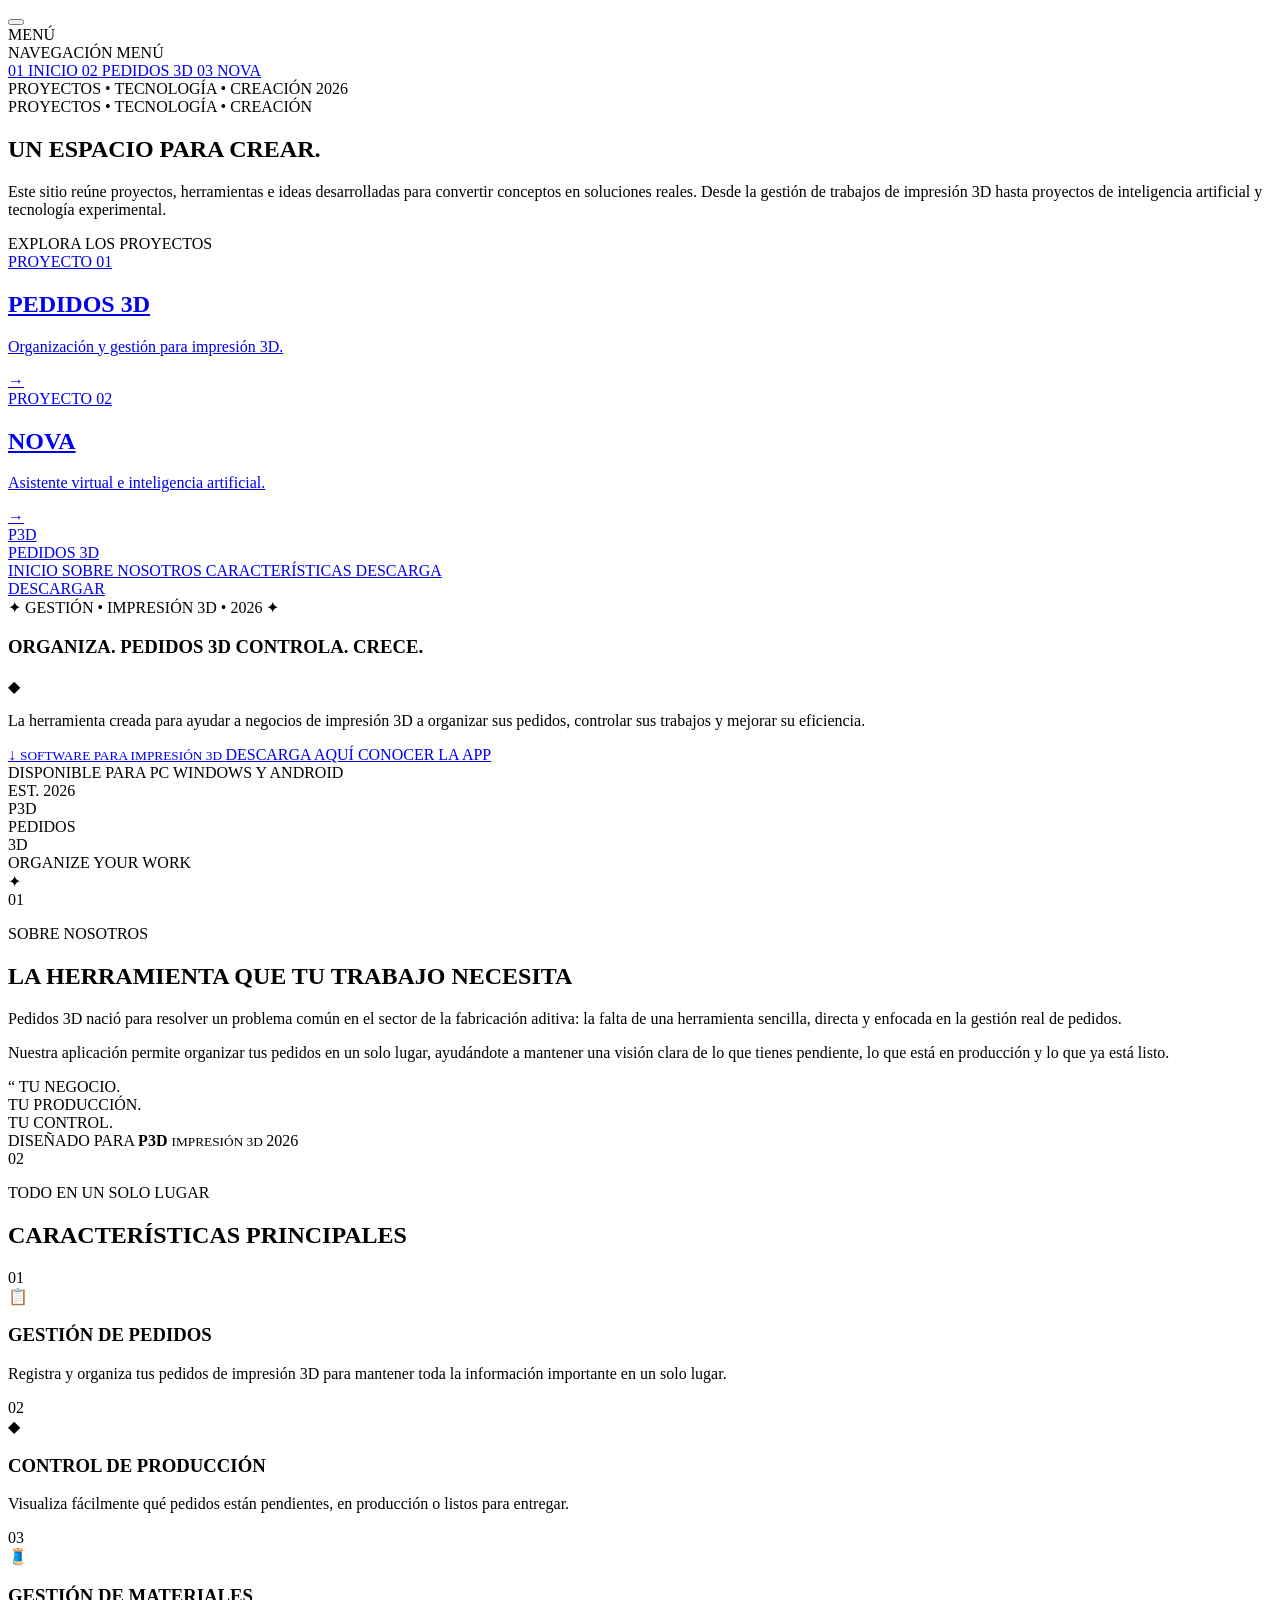
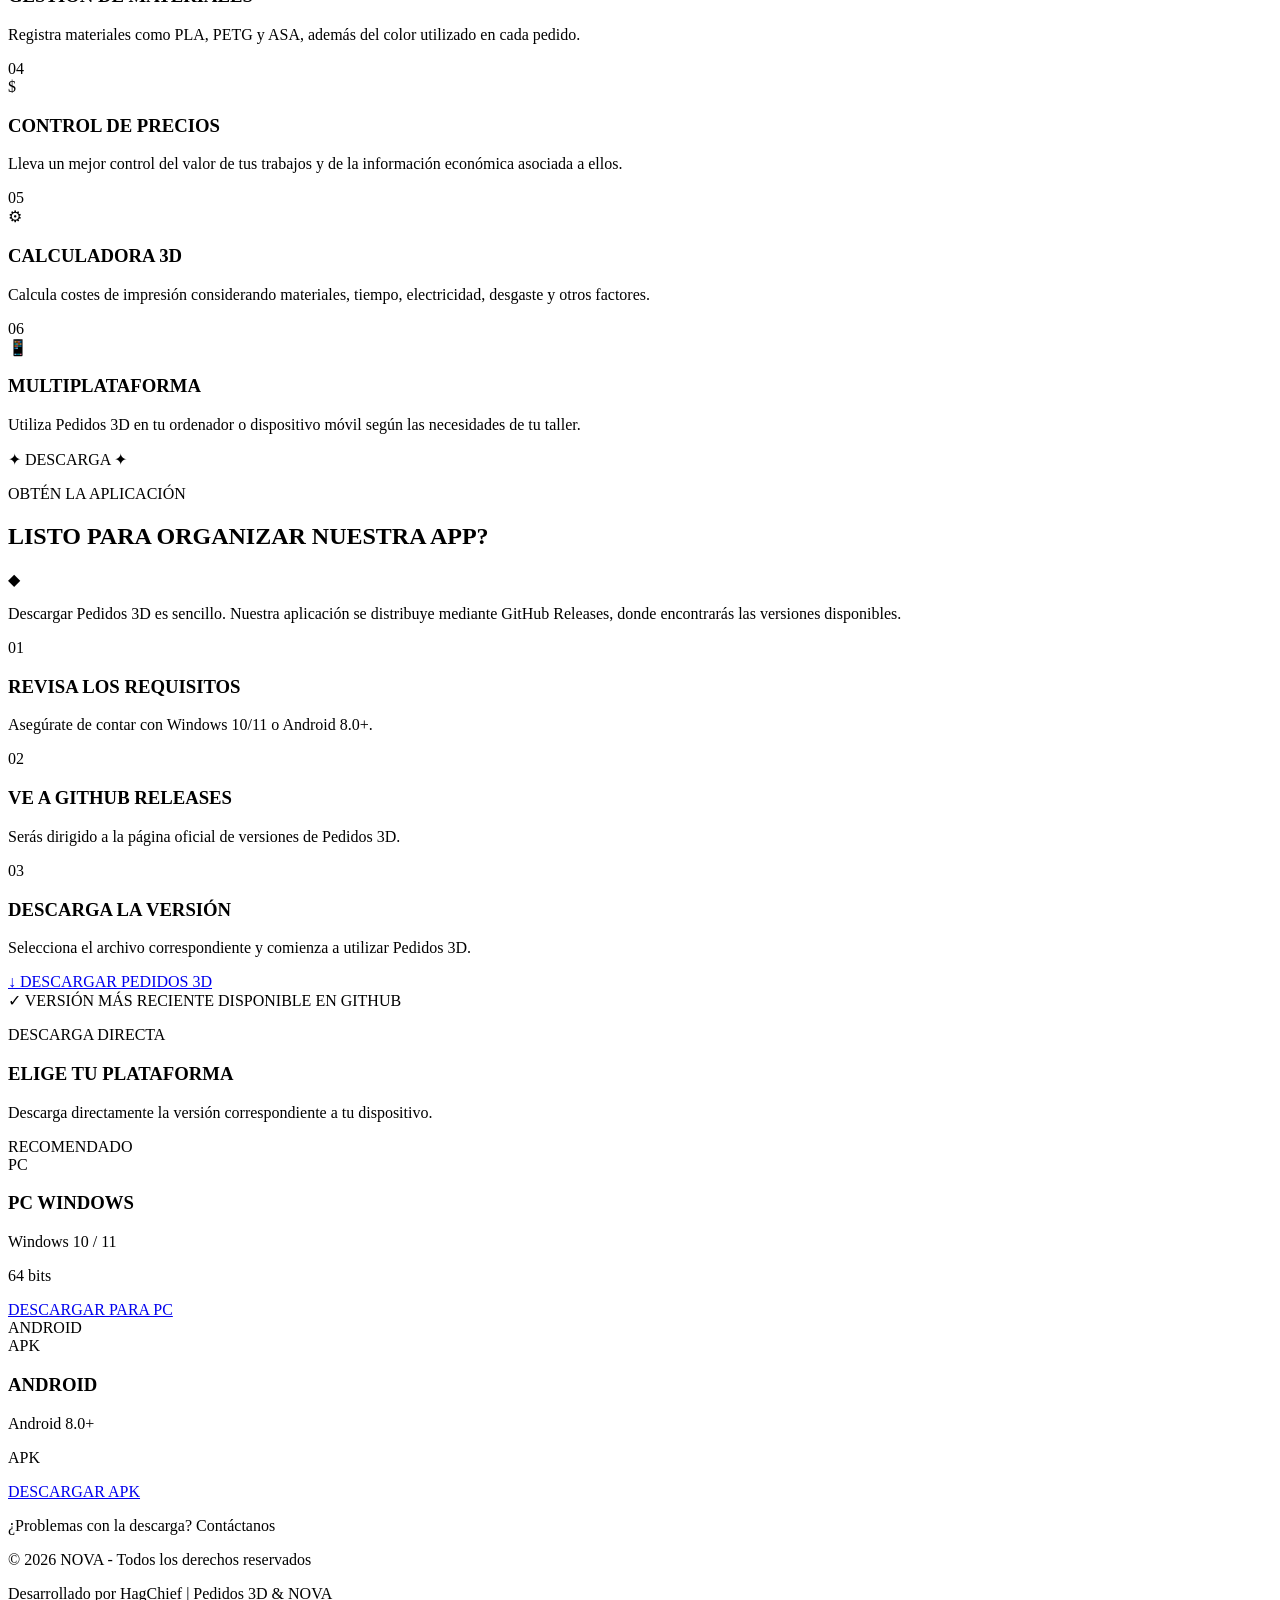
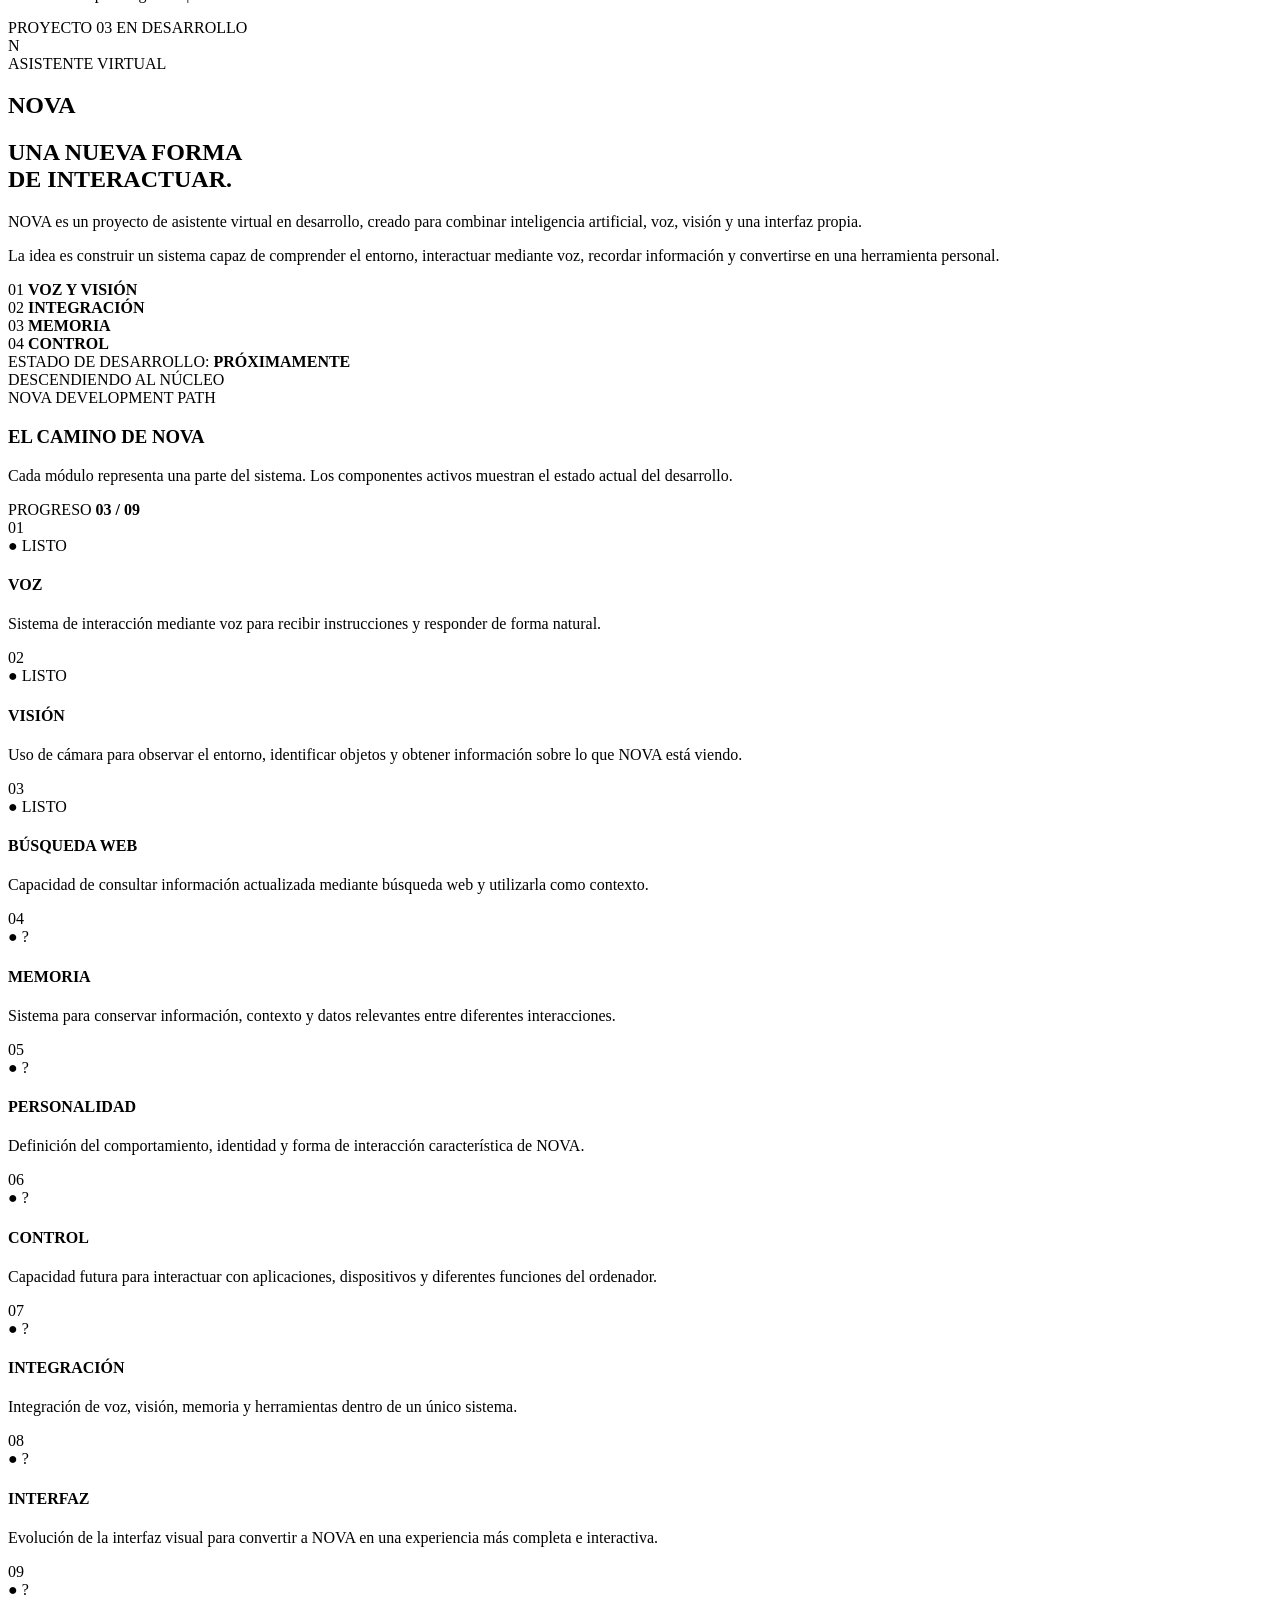
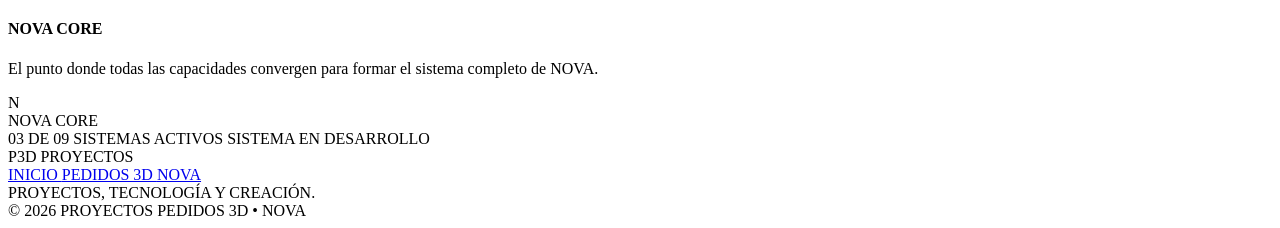
==== commit cc14bbc3: "Add files via upload" ====
--- a/index2 - copia.html
+++ b/index2 - copia.html
@@ -13,7 +13,7 @@
 
   <title>PROYECTOS — Pedidos 3D &amp; NOVA</title>
 
-  <link rel="stylesheet" href="./style.css?v=5">
+  
   <link rel="icon" type="image/png" href="logo.png?v=2">
 </head>
 
